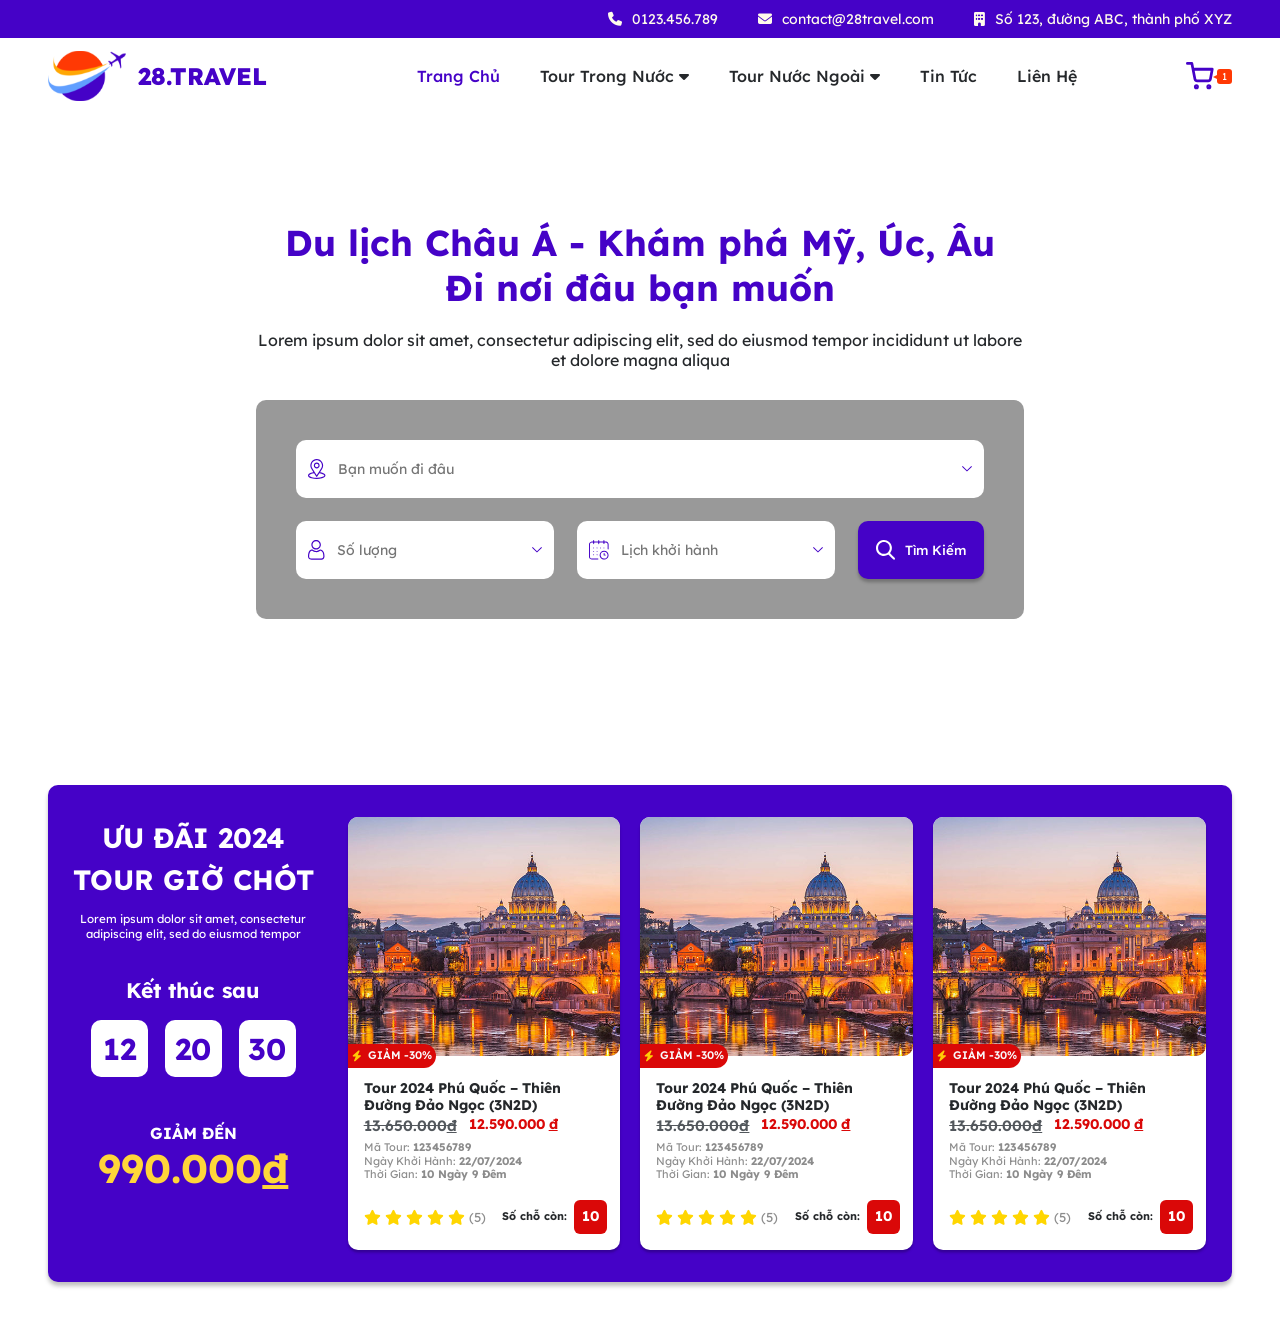
==== index.html @ f0ceccaa "Khởi tạo dự án" ====
<!DOCTYPE html>
<html lang="en">

<head>
  <meta charset="UTF-8">
  <meta name="viewport" content="width=device-width, initial-scale=1.0">
  <link rel="stylesheet" href="https://cdnjs.cloudflare.com/ajax/libs/font-awesome/6.7.2/css/all.min.css"
    integrity="sha512-Evv84Mr4kqVGRNSgIGL/F/aIDqQb7xQ2vcrdIwxfjThSH8CSR7PBEakCr51Ck+w+/U6swU2Im1vVX0SVk9ABhg=="
    crossorigin="anonymous" referrerpolicy="no-referrer" />
  <link rel="stylesheet" href="assets/css/style.css">
  <title>Trang chủ</title>
</head>

<body>

  <!-- top header -->
  <div class="top-head">
    <div class="container">
      <div class="inner-wrap">
        <div class="inner-num">
          <i class="fa-solid fa-phone"></i>
          0123.456.789
        </div>
        <div class="inner-mail">
          <i class="fa-solid fa-envelope"></i>
          contact@28travel.com
        </div>
        <div class="inner-location">
          <i class="fa-solid fa-building"></i>
          Số 123, đường ABC, thành phố XYZ
        </div>
      </div>
    </div>
  </div>
  <!-- end top header -->

  <!-- header -->
  <header class="header">
    <div class="container">
      <div class="inner-wrap">
        <div class="inner-logo">
          <img src="assets/images/Logo Icon.svg" alt="" class="inner-image">
          <div class="inner-name">
            28.TRAVEL
          </div>
        </div>

        <ul class="inner-menu">
          <li>
            <a href="" class="active">Trang Chủ</a>
          </li>
          <li>
            <a href="">
              Tour Trong Nước
              <i class="fa-solid fa-caret-down"></i>
            </a>
          </li>
          <li>
            <a href="">
              Tour Nước Ngoài
              <i class="fa-solid fa-caret-down"></i>
            </a>
          </li>
          <li>
            <a href="">
              Tin Tức
            </a>
          </li>
          <li>
            <a href="">
              Liên Hệ
            </a>
          </li>
        </ul>

        <div class="inner-cart">
          <img src="assets/images/Icon.svg" alt="">
          <div class="inner-num">
            1
          </div>
        </div>
      </div>
    </div>
  </header>
  <!-- end header -->

  <!-- section-1 -->
  <div class="section-1">
    <div class="container">
      <div class="inner-wrap">
        <h1 class="inner-title">
          Du lịch Châu Á - Khám phá Mỹ, Úc, Âu<br>Đi nơi đâu bạn muốn
        </h1>
        <div class="inner-desc">
          Lorem ipsum dolor sit amet, consectetur adipiscing elit, sed do eiusmod tempor incididunt ut labore et dolore
          magna aliqua
        </div>
        <form action="" class="inner-form">
          <div class="inner-box">
            <div class="inner-input">
              <img src="assets/images/icon-location.svg" alt="" class="inner-icon">
              <input type="text" placeholder="Bạn muốn đi đâu" class="inner-input">
              <img src="assets/images/icon-down.svg" alt="" class="inner-icon-down">
            </div>
          </div>
          <div class="inner-box">
            <div class="inner-input">
              <img src="assets/images/icon-user.svg" alt="" class="inner-icon">
              <input type="text" placeholder="Số lượng" class="inner-input">
              <img src="assets/images/icon-down.svg" alt="" class="inner-icon-down">
            </div>
          </div>
          <div class="inner-box">
            <div class="inner-input">
              <img src="assets/images/icon-calendar.svg" alt="" class="inner-icon">
              <input type="text" placeholder="Lịch khởi hành" class="inner-input">
              <img src="assets/images/icon-down.svg" alt="" class="inner-icon-down">
            </div>
          </div>
          <button class="inner-button">
            <img src="assets/images/icon-search.svg" alt="">
            Tìm Kiếm
          </button>
        </form>
      </div>
    </div>
  </div>
  <!-- end section-1 -->

  <!-- section-2 -->
  <div class="section-2">
    <div class="container">
      <div class="inner-wrap">
        <div class="inner-left">
          <h2 class="inner-title">
            ƯU ĐÃI 2024<br>TOUR GIỜ CHÓT
          </h2>
          <div class="inner-desc">
            Lorem ipsum dolor sit amet, consectetur adipiscing elit, sed do eiusmod tempor
          </div>
          <div class="inner-end">
            Kết thúc sau
          </div>
          <div class="inner-clock">
            <div class="inner-item">12</div>
            <div class="inner-item">20</div>
            <div class="inner-item">30</div>
          </div>
          <div class="inner-discount">
            GIẢM ĐẾN
          </div>
          <div class="inner-price">
            990.000<span>đ</span>
          </div>
        </div>
        <div class="inner-right">
          <div class="box-product">
            <div class="inner-image">
              <img src="assets/images/section-2-product.jpg" alt="">
            </div>
            <div class="inner-discount">
              <i class="fa-solid fa-bolt"></i>
              Giảm -30%
            </div>
            <div class="inner-info">
              <div class="inner-title">
                Tour 2024 Phú Quốc – Thiên Đường Đảo Ngọc (3N2D)
              </div>
              <div class="inner-price">
                <div class="inner-price-old">
                  13.650.000<span>đ</span>
                </div>
                <div class="inner-price-new">
                  12.590.000 <span>đ</span>
                </div>
              </div>
              <div class="inner-desc">
                <div class="inner-id">Mã Tour: <b>123456789</b></div>
                <div class="inner-day-start">Ngày Khởi Hành: <b>22/07/2024</b></div>
                <div class="inner-time">Thời Gian: <b>10 Ngày 9 Đêm</b></div>
              </div>
              <div class="inner-meta">
                <div class="inner-rating">
                  <div class="inner-star">
                    <i class="fa-solid fa-star"></i>
                    <i class="fa-solid fa-star"></i>
                    <i class="fa-solid fa-star"></i>
                    <i class="fa-solid fa-star"></i>
                    <i class="fa-solid fa-star"></i>
                  </div>
                  <div class="inner-num">(5)</div>
                </div>
                <div class="inner-stock">
                  <div class="inner-label">Số chỗ còn:</div>
                  <div class="inner-num">10</div>
                </div>
              </div>
            </div>
          </div>
          <div class="box-product">
            <div class="inner-image">
              <img src="assets/images/section-2-product.jpg" alt="">
            </div>
            <div class="inner-discount">
              <i class="fa-solid fa-bolt"></i>
              Giảm -30%
            </div>
            <div class="inner-info">
              <div class="inner-title">
                Tour 2024 Phú Quốc – Thiên Đường Đảo Ngọc (3N2D)
              </div>
              <div class="inner-price">
                <div class="inner-price-old">
                  13.650.000<span>đ</span>
                </div>
                <div class="inner-price-new">
                  12.590.000 <span>đ</span>
                </div>
              </div>
              <div class="inner-desc">
                <div class="inner-id">Mã Tour: <b>123456789</b></div>
                <div class="inner-day-start">Ngày Khởi Hành: <b>22/07/2024</b></div>
                <div class="inner-time">Thời Gian: <b>10 Ngày 9 Đêm</b></div>
              </div>
              <div class="inner-meta">
                <div class="inner-rating">
                  <div class="inner-star">
                    <i class="fa-solid fa-star"></i>
                    <i class="fa-solid fa-star"></i>
                    <i class="fa-solid fa-star"></i>
                    <i class="fa-solid fa-star"></i>
                    <i class="fa-solid fa-star"></i>
                  </div>
                  <div class="inner-num">(5)</div>
                </div>
                <div class="inner-stock">
                  <div class="inner-label">Số chỗ còn:</div>
                  <div class="inner-num">10</div>
                </div>
              </div>
            </div>
          </div>
          <div class="box-product">
            <div class="inner-image">
              <img src="assets/images/section-2-product.jpg" alt="">
            </div>
            <div class="inner-discount">
              <i class="fa-solid fa-bolt"></i>
              Giảm -30%
            </div>
            <div class="inner-info">
              <div class="inner-title">
                Tour 2024 Phú Quốc – Thiên Đường Đảo Ngọc (3N2D)
              </div>
              <div class="inner-price">
                <div class="inner-price-old">
                  13.650.000<span>đ</span>
                </div>
                <div class="inner-price-new">
                  12.590.000 <span>đ</span>
                </div>
              </div>
              <div class="inner-desc">
                <div class="inner-id">Mã Tour: <b>123456789</b></div>
                <div class="inner-day-start">Ngày Khởi Hành: <b>22/07/2024</b></div>
                <div class="inner-time">Thời Gian: <b>10 Ngày 9 Đêm</b></div>
              </div>
              <div class="inner-meta">
                <div class="inner-rating">
                  <div class="inner-star">
                    <i class="fa-solid fa-star"></i>
                    <i class="fa-solid fa-star"></i>
                    <i class="fa-solid fa-star"></i>
                    <i class="fa-solid fa-star"></i>
                    <i class="fa-solid fa-star"></i>
                  </div>
                  <div class="inner-num">(5)</div>
                </div>
                <div class="inner-stock">
                  <div class="inner-label">Số chỗ còn:</div>
                  <div class="inner-num">10</div>
                </div>
              </div>
            </div>
          </div>
        </div>
      </div>
    </div>
  </div>
  <!-- end section-2 -->
</body>

</html>
---- assets/css/style.css ----
@import url('https://fonts.googleapis.com/css2?family=Lexend+Deca:wght@100..900&display=swap');

:root {
  --color-1: #4502C7;
  --color-2: #25282B;

  --font-1: "Lexend Deca", sans-serif;
}

* {
  box-sizing: border-box;
  font-family: var(--font-1);
}

body {
  margin: 0;
}

/* container */
.container {
  width: 1184px;
  margin-left: auto;
  margin-right: auto;
}

@media (max-width: 1199.98px) {
  .container {
    width: 960px;
  }
}
@media (max-width: 991.98px) {
  .container {
    width: 740px;
  }
}
@media (max-width: 767.98px) {
  .container {
    width: 540px;
  }
}
@media (max-width: 575.98px) {
  .container {
    width: 100%;
    padding-left: 16px;
    padding-right: 16px;
  }
}
/* end container */

/* title */
.title {
  color: var(--color-1);
  font-weight: 700;
  font-size: 36px;
  text-align: center;
  margin-bottom: 30px;
}
/* end title */

/* box product */
.box-product {
  box-shadow: 0px 2.38px 2.38px 0px #00000040;
  background-color: #fff;
  border-radius: 10px;
}

.box-product .inner-image {
  aspect-ratio: 271/237;
  border-radius: 10px;
  overflow: hidden;
}

.box-product img {
  width: 100%;
  height: 100%;
  object-fit: cover;
}

.box-product .inner-discount {
  font-weight: 600;
  font-size: 11px;
  line-height: 15.45px;
  text-transform: uppercase;
  color: #F9F9FA;
  background-color: #DA0808;
  display: inline-flex;
  border-radius: 0 32px 32px 0;
  padding: 4px;
  align-items: center;
  gap: 6px;
  position: relative;
  top: -12px;
}

.box-product .inner-discount i {
  color: #FFCB06;
}

.box-product .inner-info {
  padding: 0 13px 16px 16px;
}

.box-product .inner-title {
  font-weight: 700;
  font-size: 14px;
  line-height: 125%;
  color: var(--color-2);
}

.box-product .inner-price {
  display: inline-flex;
  gap: 12px;
  margin-bottom: 6px;
}

.box-product .inner-price-old {
  font-weight: 600;
  font-size: 15px;
  color: #52575C;
  text-decoration: line-through;
}

.box-product .inner-price-old span {
  text-decoration: underline;
}

.box-product .inner-price-new {
  font-weight: 700;
  font-size: 14px;
  color: #DA0808;
  line-height: 125%;
}

.box-product .inner-price-new span {
  text-decoration: underline;
}

.box-product .inner-desc {
  color: #8C8C8C;
  font-weight: 400;
  font-size: 11px;
  line-height: 125%;
  margin-bottom: 18px;
}

.box-product .inner-meta {
  display: flex;
  justify-content: space-between;
}

.box-product .inner-rating {
  display: flex;
  gap: 4px;
  align-items: center;
}

.box-product .inner-rating .inner-num {
  color: #8C8C8C;
  font-weight: 400;
  font-size: 13px;
  line-height: 125%;
}

.box-product .inner-star i {
  font-size: 15px;
  color: #FFD600;
}

.box-product .inner-stock {
  display: flex;
  align-items: center;
  gap: 7px;
}

.box-product .inner-label {
  font-weight: 700;
  font-size: 11px;
  line-height: 125%;
  color: var(--color-2);
}

.box-product .inner-stock .inner-num {
  background-color: #DA0808;
  width: 33px;
  height: 34px;
  border-radius: 6px;
  font-weight: 700;
  font-size: 14px;
  line-height: 125%;
  color: #fff;
  display: flex;
  align-items: center;
  justify-content: center;
}
/* end box product */

/* top head */
.top-head {
  background-color: var(--color-1);
  padding: 10px 0;
}

.top-head .inner-wrap {
  display: flex;
  justify-content: flex-end;
  align-items: center;
  gap: 40px;
}

.top-head .inner-num, .top-head .inner-mail, .top-head .inner-location {
  font-weight: 400;
  font-size: 14px;
  color: #FFFBEB;
  display: flex;
  align-items: center;
  gap: 10px;
}
/* end top head */

/* header */
.header {
  padding: 12px 0;
}

.header .inner-wrap {
  display: flex;
  justify-content: space-between;
  align-items: center;
}

.header .inner-logo {
  display: flex;
  align-items: center;
  gap: 12px;
}

.header .inner-logo .inner-image {
  width: 78px;
  height: auto;
  object-fit: cover;
}

.header .inner-logo .inner-name {
  font-weight: 800;
  font-size: 24px;
  color: var(--color-1);
}

.header .inner-menu {
  list-style: none;
  display: flex;
  gap: 40px;
  align-items: center;
}

.header .inner-menu li {
  display: flex;
  align-items: center;
  gap: 6px;
}

.header .inner-menu a {
  text-decoration: none;
  color: var(--color-2);
  font-weight: 500;
  font-size: 16px;
}

.header .inner-menu a.active{
  color: var(--color-1);
}

.header .inner-cart {
  display: flex;
  align-items: center;
  justify-content: center;
  gap: 3px;
}

.header .inner-cart img {
  width: 28px;
  height: auto;
  object-fit: cover;
}

.header .inner-cart .inner-num {
  font-weight: 400;
  font-size: 10px;
  color: white;
  background-color: #FF3904;
  padding: 1px 5px;
  border-radius: 3px;
  position: relative;
}

.header .inner-cart .inner-num::before {
  content: "";
  width: 0; 
  height: 0; 
  border-top: 2px solid transparent;
  border-bottom: 2px solid transparent; 
  
  border-right:4px solid #FF3904; 
  position: absolute;
  top: 6px;
  left: -4px;
}
/* end header */

/* section-1 */
.section-1 {
  background-image: url("../images/back-ground-section-1.svg");
  padding: 106px 0;
  background-position: center;
}

.section-1 .inner-wrap {
  width: 768px;
  margin: 0 auto;
}

.section-1 .inner-title {
  font-weight: 700;
  font-size: 36px;
  color: var(--color-1);
  text-align: center;
  margin-top: 0;
  margin-bottom: 20px;
}

.section-1 .inner-desc {
  font-weight: 400;
  font-size: 16px;
  text-align: center;
  color: #25282B;
  margin-bottom: 30px;
}

.section-1 .inner-form {
  background-color: #00000066;
  padding: 40px;
  border-radius: 10px;
  display: grid;
  grid-template-columns: 258fr 258fr 126fr;
  gap: 23px;
}

.section-1 .inner-input {
  height: 58px;
  background-color: #fff;
  display: flex;
  align-items: center;
  padding: 0 12px;
  border-radius: 10px;
}

.section-1 .inner-box:first-child {
  grid-column: span 3;
}

.section-1 .inner-icon {
  height: 20px;
  width: auto;
}

.section-1 .inner-input {
  border: 0;
  outline: none;
  flex: 1;
  font-weight: 400;
  font-size: 14px;
  color: #A6A6A6;
}

.section-1 .inner-icon-down {
  width: 10px;
  height: auto;
}

.section-1 .inner-button {
  border: 0;
  background-color: var(--color-1);
  font-weight: 500;
  font-size: 13.32px;
  color: #fff;
  display: flex;
  align-items: center;
  justify-content: center;
  border-radius: 10px;
  box-shadow: 0px 3.3px 3.3px 0px #00000040;
  gap: 10px;
}

.section-1 .inner-button img {
  height: 20px;
  width: auto;
}
/* end section-1 */

/* section-2 */
.section-2 {
  padding: 60px 0;
}

.section-2 .inner-wrap {
  padding: 32px 26px 32px 23px;
  background-color: var(--color-1);
  border-radius: 10px;
  box-shadow: 0px 4px 4px 0px #00000040;
  display: grid;
  grid-template-columns: 244fr 856fr;
  gap: 32px;
}

.section-2 .inner-left {
  text-align: center;
  color: #fff;
}

.section-2 .inner-left .inner-title {
  font-weight: 700;
  font-size: 28px;
  line-height: 150%;
  margin-top: 0;
  margin-bottom: 10px;
}

.section-2 .inner-left .inner-desc {
  font-weight: 400;
  font-size: 11.61px;
  margin-bottom: 36px;
}

.section-2 .inner-left .inner-end {
  font-weight: 700;
  font-size: 21.11px;
  margin-bottom: 17px;
}

.section-2 .inner-left .inner-clock {
  display: flex;
  align-items: center;
  gap: 17px;
  justify-content: center;
  margin-bottom: 47px;
}

.section-2 .inner-left .inner-clock .inner-item {
  width: 57px;
  height: 57px;
  border-radius: 10px;
  color: var(--color-1);
  background-color: #fff;
  font-weight: 700;
  font-size: 30px;
  display: flex;
  align-items: center;
  justify-content: center;
}

.section-2 .inner-left .inner-discount {
  font-weight: 700;
  font-size: 16px;
  line-height: 121%;
}

.section-2 .inner-left .inner-price {
  color: #FFD63A;
  font-weight: 700;
  font-size: 40px;
  line-height: 126%;
}

.section-2 .inner-left .inner-price span {
  text-decoration: underline;
}

.section-2 .inner-right {
  display: grid;
  grid-template-columns: repeat(3, 1fr);
  gap: 20px;
}
/* end section-2 */
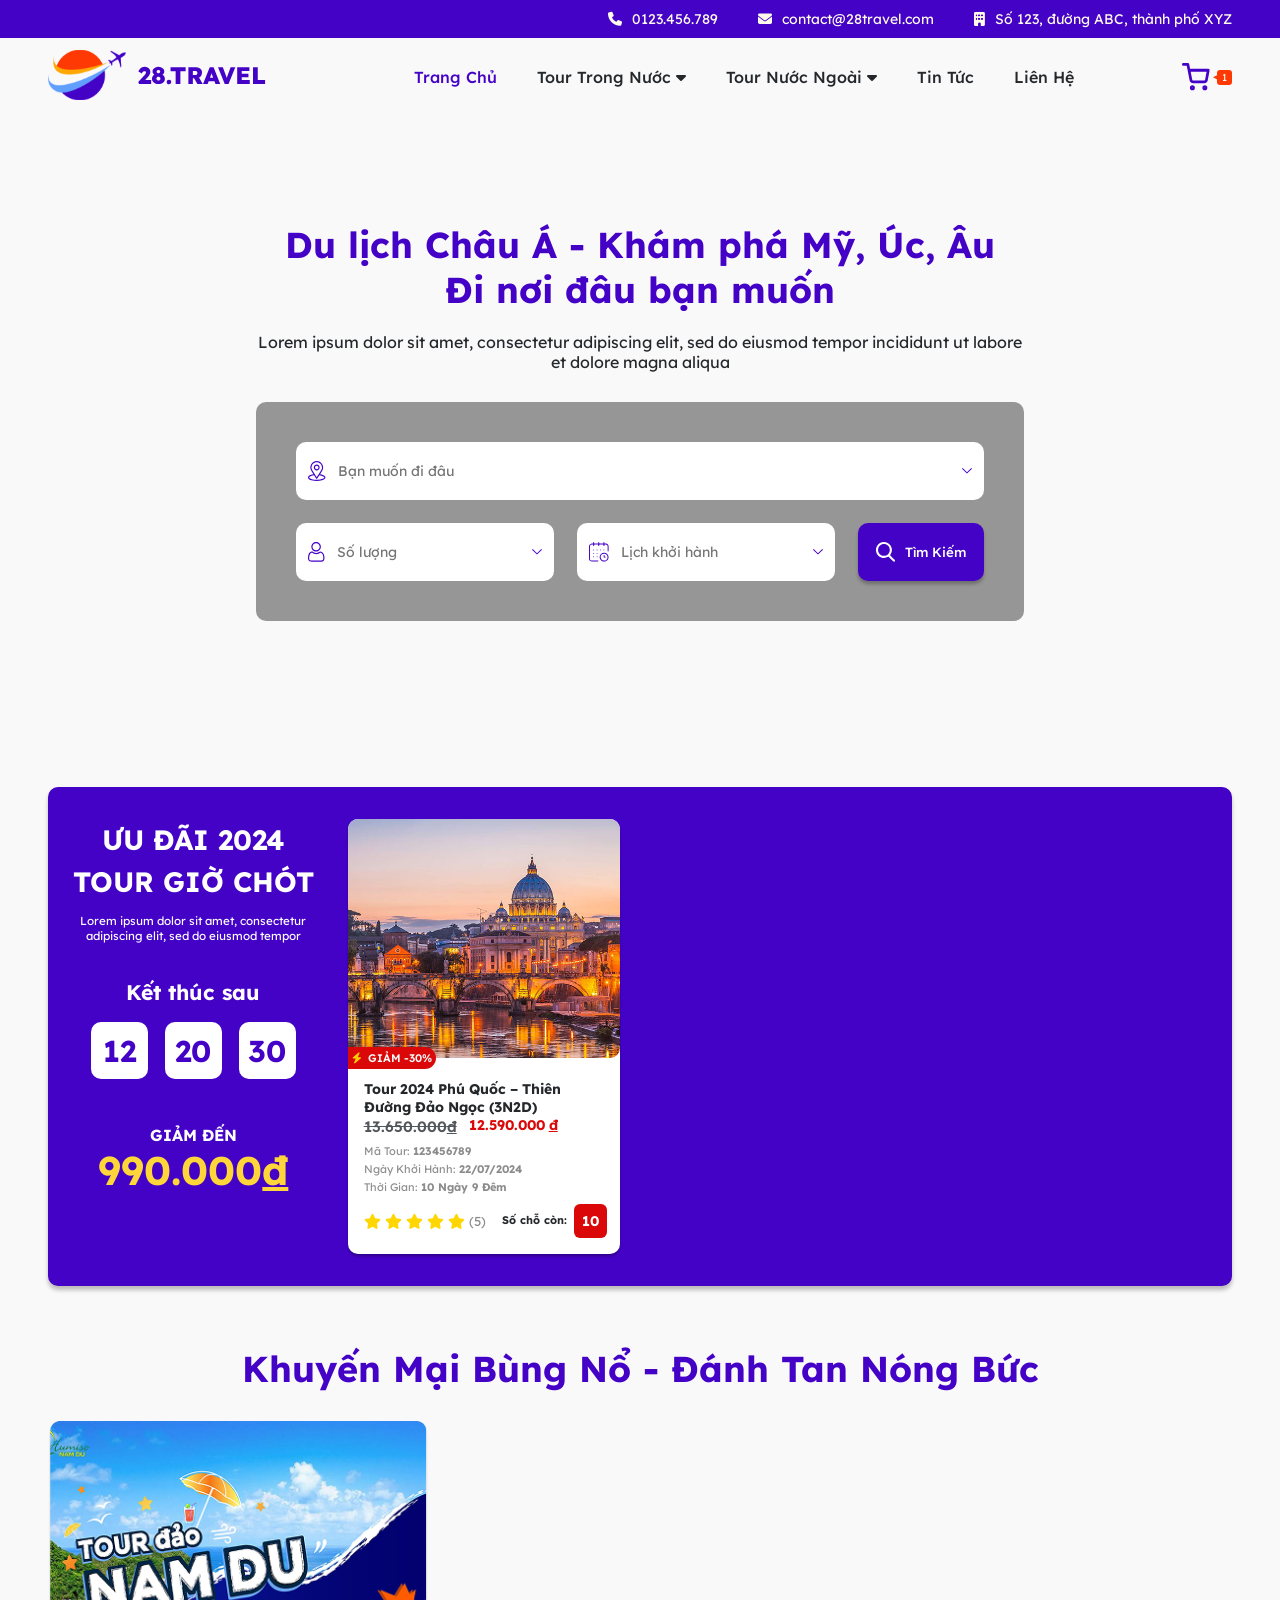
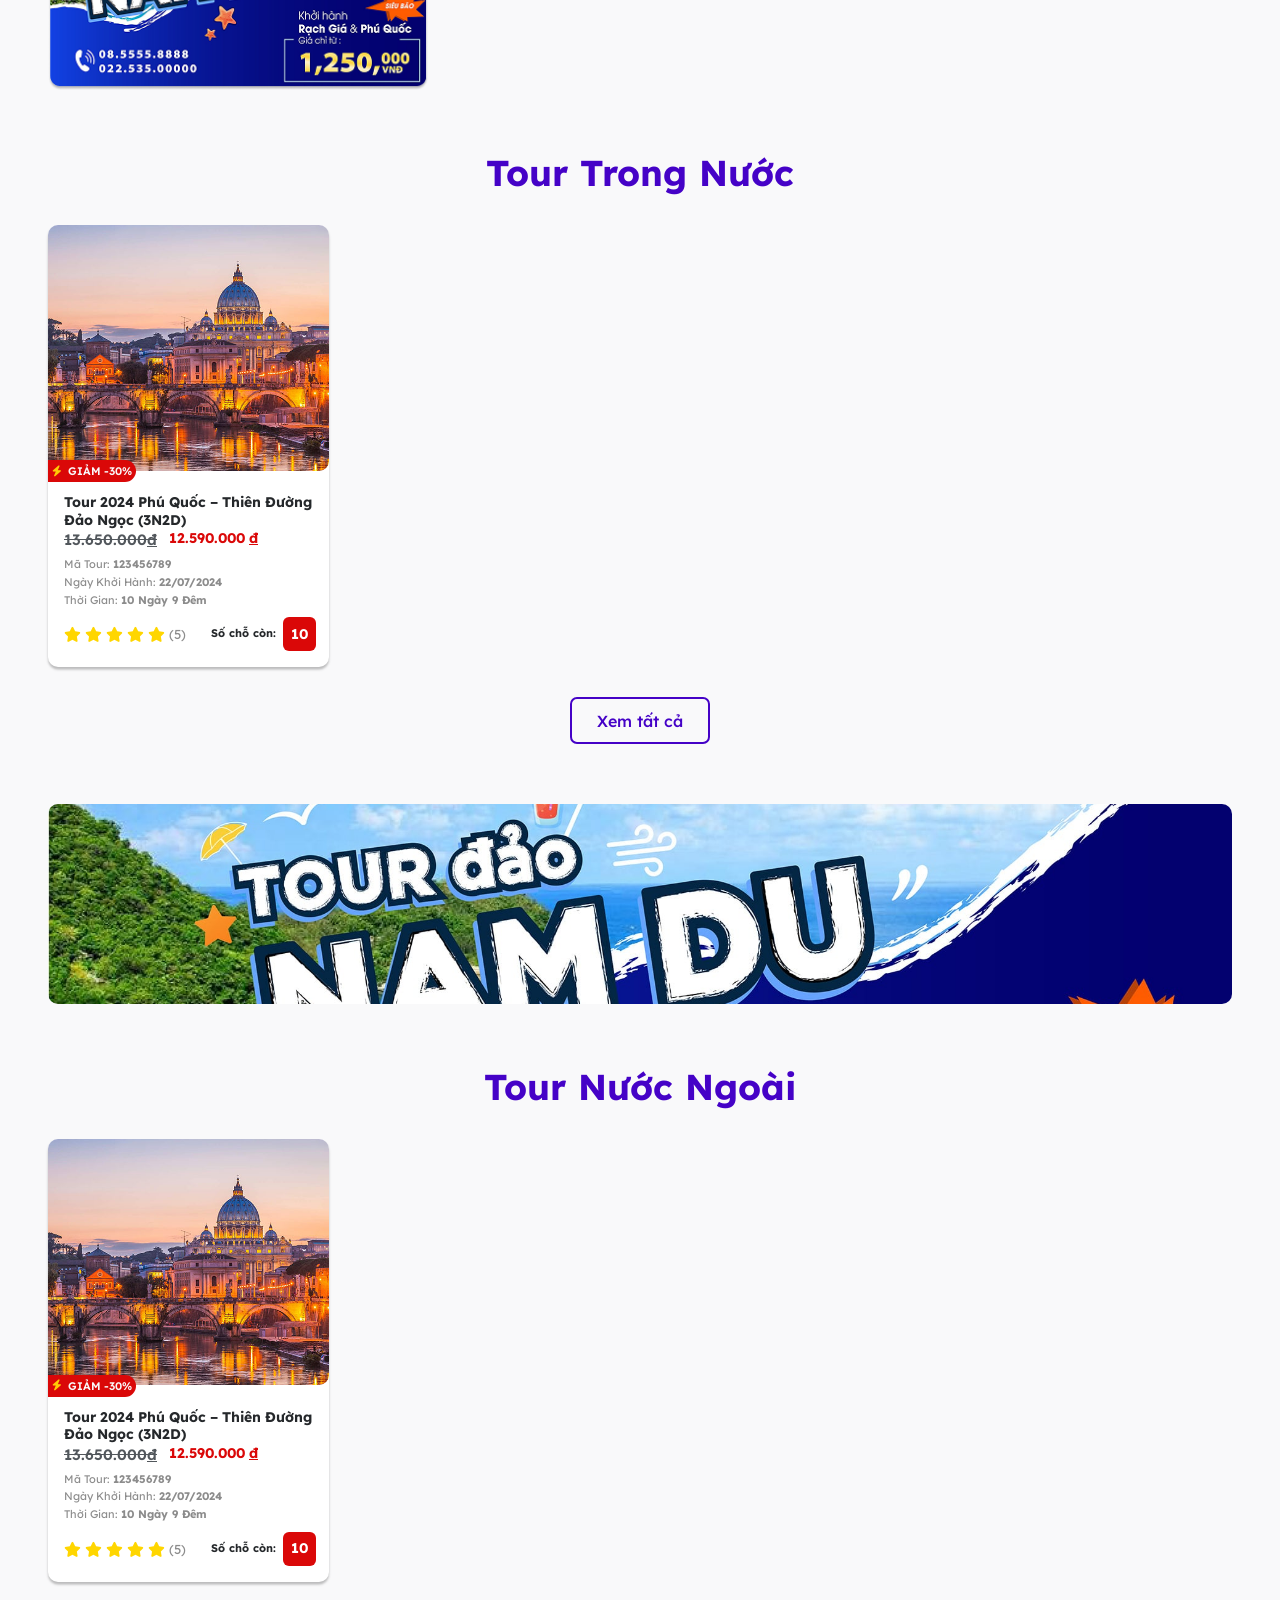
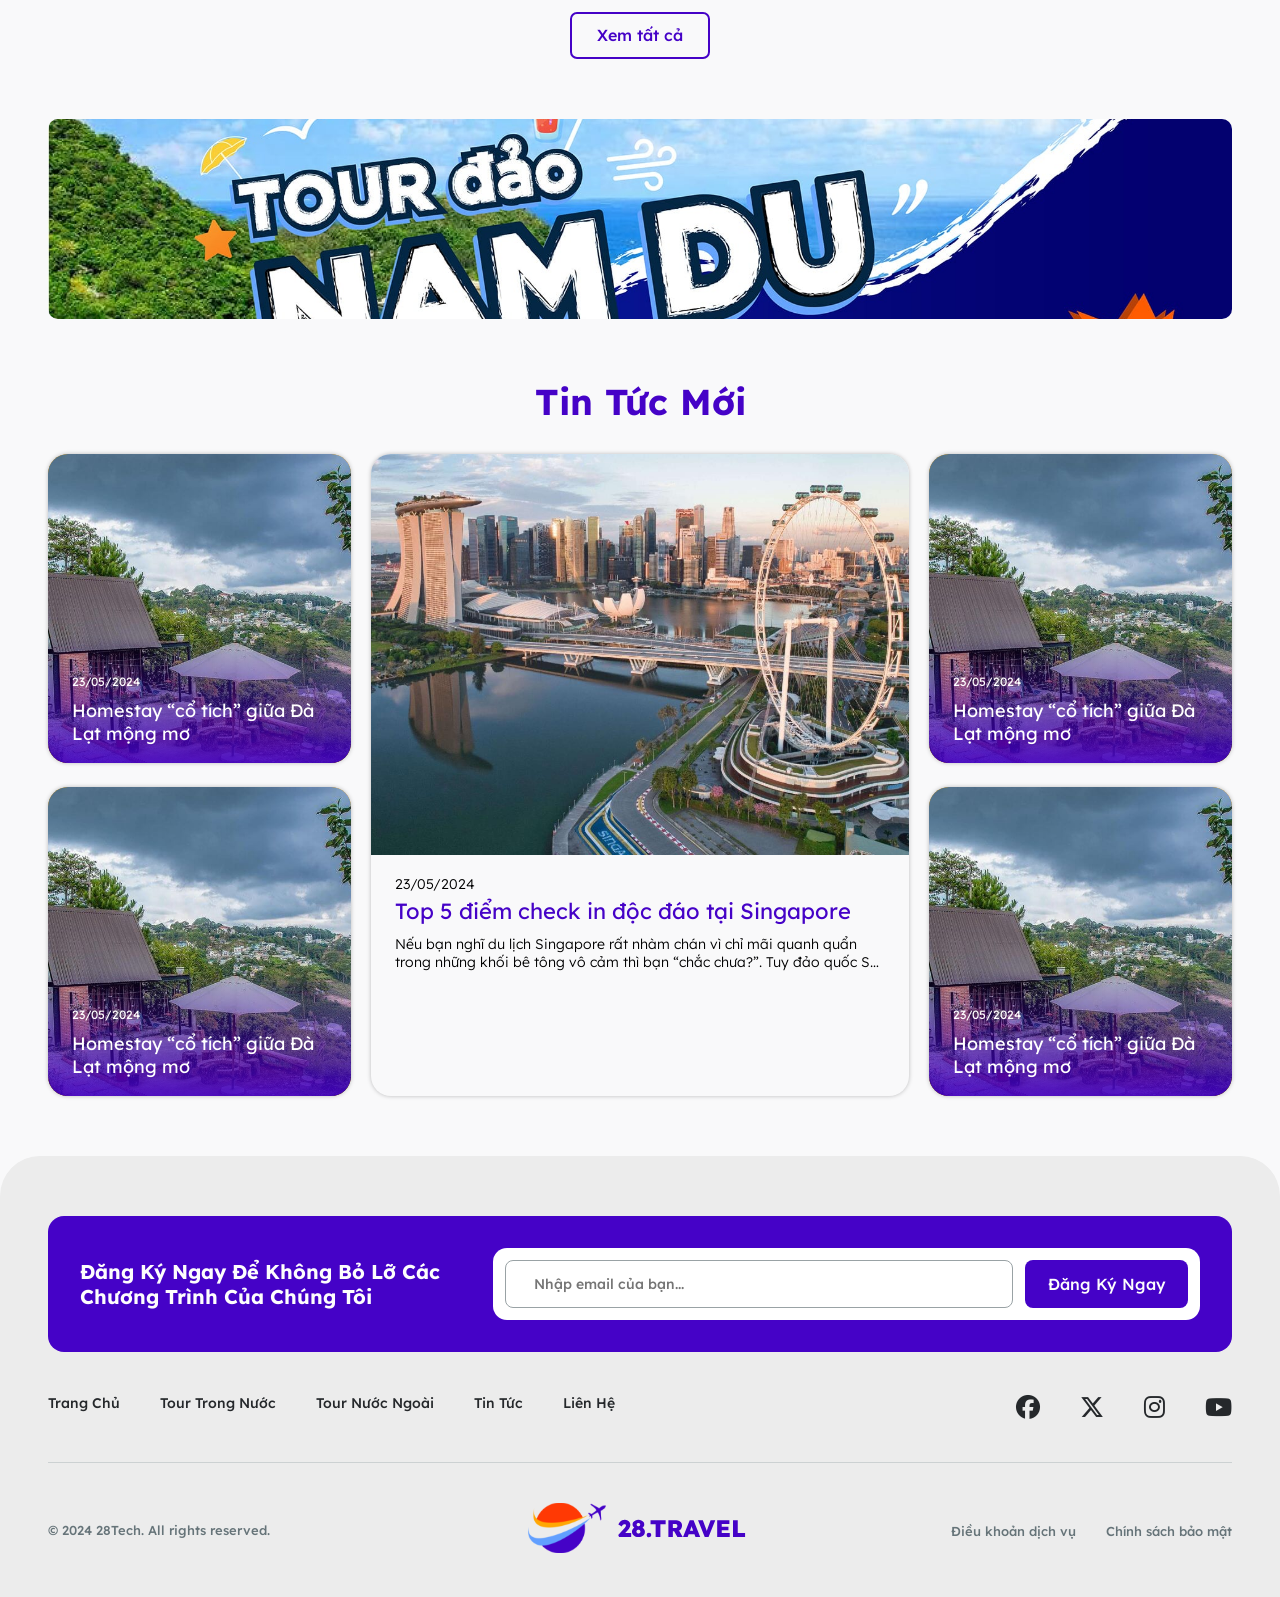
==== commit b2fecf3d: "Hoàn thành trang chủ" ====
--- a/index.html
+++ b/index.html
@@ -38,47 +38,95 @@
   <header class="header">
     <div class="container">
       <div class="inner-wrap">
+        <div class="inner-bar">
+          <img src="assets/images/bar.svg" alt="">
+        </div>
         <div class="inner-logo">
-          <img src="assets/images/Logo Icon.svg" alt="" class="inner-image">
-          <div class="inner-name">
-            28.TRAVEL
-          </div>
-        </div>
-
-        <ul class="inner-menu">
-          <li>
-            <a href="" class="active">Trang Chủ</a>
-          </li>
-          <li>
-            <a href="">
-              Tour Trong Nước
-              <i class="fa-solid fa-caret-down"></i>
-            </a>
-          </li>
-          <li>
-            <a href="">
-              Tour Nước Ngoài
-              <i class="fa-solid fa-caret-down"></i>
-            </a>
-          </li>
-          <li>
-            <a href="">
-              Tin Tức
-            </a>
-          </li>
-          <li>
-            <a href="">
-              Liên Hệ
-            </a>
-          </li>
-        </ul>
-
-        <div class="inner-cart">
-          <img src="assets/images/Icon.svg" alt="">
+          <a href="">
+            <img src="assets/images/Logo.svg" alt="" class="inner-image">
+          </a>
+        </div>
+        <nav class="inner-menu">
+          <ul>
+            <li>
+              <a href="" class="active">Trang Chủ</a>
+            </li>
+            <li>
+              <a href="">
+                Tour Trong Nước
+                <i class="fa-solid fa-caret-down"></i>
+              </a>
+              <ul>
+                <li>
+                  <a href="" class="inner-active">
+                    Tour Miền Bắc
+                  </a>
+                </li>
+                <li>
+                  <a href="">
+                    Tour Miền Trung
+                  </a>
+                </li>
+                <li>
+                  <a href="">
+                    Tour Miền Nam
+                  </a>
+                </li>
+                <li>
+                  <a href="">
+                    Tour Xuyên Việt
+                  </a>
+                </li>
+              </ul>
+            </li>
+            <li>
+              <a href="">
+                Tour Nước Ngoài
+                <i class="fa-solid fa-caret-down"></i>
+                <ul>
+                  <li>
+                    <a href="">
+                      Tour Châu Á
+                    </a>
+                  </li>
+                  <li>
+                    <a href="">
+                      Tour Châu Âu
+                    </a>
+                  </li>
+                  <li>
+                    <a href="">
+                      Tour Châu Mỹ
+                    </a>
+                  </li>
+                  <li>
+                    <a href="">
+                      Tour Châu Úc
+                    </a>
+                  </li>
+                </ul>
+              </a>
+            </li>
+            <li>
+              <a href="">
+                Tin Tức
+              </a>
+            </li>
+            <li>
+              <a href="">
+                Liên Hệ
+              </a>
+            </li>
+          </ul>
+        </nav>
+
+        <a href="" class="inner-cart">
+          <img src="assets/images/Icon.svg" alt="" class="inner-cart-icon">
+          <img src="assets/images/triangle.svg" alt="" class="inner-triangle-icon">
           <div class="inner-num">
             1
           </div>
-        </div>
+        </a>
       </div>
     </div>
   </header>
@@ -155,139 +203,395 @@
         </div>
         <div class="inner-right">
           <div class="box-product">
-            <div class="inner-image">
-              <img src="assets/images/section-2-product.jpg" alt="">
-            </div>
-            <div class="inner-discount">
-              <i class="fa-solid fa-bolt"></i>
-              Giảm -30%
-            </div>
-            <div class="inner-info">
+            <a href="">
+              <div class="inner-image">
+                <img src="assets/images/section-2-product.jpg" alt="">
+              </div>
+              <div class="inner-discount">
+                <i class="fa-solid fa-bolt"></i>
+                Giảm -30%
+              </div>
+              <div class="inner-info">
+                <div class="inner-title">
+                  Tour 2024 Phú Quốc – Thiên Đường Đảo Ngọc (3N2D)
+                </div>
+                <div class="inner-price">
+                  <div class="inner-price-old">
+                    13.650.000<span>đ</span>
+                  </div>
+                  <div class="inner-price-new">
+                    12.590.000 <span>đ</span>
+                  </div>
+                </div>
+                <div class="inner-desc">
+                  <div class="inner-id">Mã Tour: <b>123456789</b></div>
+                  <div class="inner-day-start">Ngày Khởi Hành: <b>22/07/2024</b></div>
+                  <div class="inner-time">Thời Gian: <b>10 Ngày 9 Đêm</b></div>
+                </div>
+                <div class="inner-meta">
+                  <div class="inner-rating">
+                    <div class="inner-star">
+                      <i class="fa-solid fa-star"></i>
+                      <i class="fa-solid fa-star"></i>
+                      <i class="fa-solid fa-star"></i>
+                      <i class="fa-solid fa-star"></i>
+                      <i class="fa-solid fa-star"></i>
+                    </div>
+                    <div class="inner-num">(5)</div>
+                  </div>
+                  <div class="inner-stock">
+                    <div class="inner-label">Số chỗ còn:</div>
+                    <div class="inner-num">10</div>
+                  </div>
+                </div>
+              </div>
+            </a>
+          </div>
+        </div>
+      </div>
+    </div>
+  </div>
+  <!-- end section-2 -->
+
+  <!-- section-3 -->
+  <div class="section-3">
+    <div class="container">
+      <h2 class="title">
+        Khuyến Mại Bùng Nổ - Đánh Tan Nóng Bức
+      </h2>
+      <div class="inner-wrap">
+        <div class="inner-item">
+          <a href="">
+            <img src="assets/images/Group 1610.png" alt="">
+          </a>
+        </div>
+      </div>
+    </div>
+  </div>
+  <!-- end section 3 -->
+
+  <!-- section 4 -->
+  <div class="section-4">
+    <div class="container">
+      <h2 class="title">
+        Tour Trong Nước
+      </h2>
+      <div class="inner-wrap">
+        <div class="box-product">
+            <a href="">
+              <div class="inner-image">
+                <img src="assets/images/section-2-product.jpg" alt="">
+              </div>
+              <div class="inner-discount">
+                <i class="fa-solid fa-bolt"></i>
+                Giảm -30%
+              </div>
+              <div class="inner-info">
+                <div class="inner-title">
+                  Tour 2024 Phú Quốc – Thiên Đường Đảo Ngọc (3N2D)
+                </div>
+                <div class="inner-price">
+                  <div class="inner-price-old">
+                    13.650.000<span>đ</span>
+                  </div>
+                  <div class="inner-price-new">
+                    12.590.000 <span>đ</span>
+                  </div>
+                </div>
+                <div class="inner-desc">
+                  <div class="inner-id">Mã Tour: <b>123456789</b></div>
+                  <div class="inner-day-start">Ngày Khởi Hành: <b>22/07/2024</b></div>
+                  <div class="inner-time">Thời Gian: <b>10 Ngày 9 Đêm</b></div>
+                </div>
+                <div class="inner-meta">
+                  <div class="inner-rating">
+                    <div class="inner-star">
+                      <i class="fa-solid fa-star"></i>
+                      <i class="fa-solid fa-star"></i>
+                      <i class="fa-solid fa-star"></i>
+                      <i class="fa-solid fa-star"></i>
+                      <i class="fa-solid fa-star"></i>
+                    </div>
+                    <div class="inner-num">(5)</div>
+                  </div>
+                  <div class="inner-stock">
+                    <div class="inner-label">Số chỗ còn:</div>
+                    <div class="inner-num">10</div>
+                  </div>
+                </div>
+              </div>
+            </a>
+          </div>
+      </div>
+      <div class="box-button">
+        <button>
+          Xem tất cả
+        </button>
+      </div>
+
+    </div>
+  </div>
+  <!-- end section 4 -->
+
+  <!-- section 5 -->
+  <div class="section-5">
+    <div class="container">
+      <div class="inner-image">
+        <a href="">
+          <img src="assets/images/section-5-tour.jpg" alt="">
+        </a>
+      </div>
+    </div>
+  </div>
+  <!-- end section 5 -->
+
+  <!-- section 6 -->
+  <div class="section-6">
+    <div class="container">
+      <h2 class="title">
+        Tour Nước Ngoài
+      </h2>
+      <div class="inner-wrap">
+        <div class="box-product">
+            <a href="">
+              <div class="inner-image">
+                <img src="assets/images/section-2-product.jpg" alt="">
+              </div>
+              <div class="inner-discount">
+                <i class="fa-solid fa-bolt"></i>
+                Giảm -30%
+              </div>
+              <div class="inner-info">
+                <div class="inner-title">
+                  Tour 2024 Phú Quốc – Thiên Đường Đảo Ngọc (3N2D)
+                </div>
+                <div class="inner-price">
+                  <div class="inner-price-old">
+                    13.650.000<span>đ</span>
+                  </div>
+                  <div class="inner-price-new">
+                    12.590.000 <span>đ</span>
+                  </div>
+                </div>
+                <div class="inner-desc">
+                  <div class="inner-id">Mã Tour: <b>123456789</b></div>
+                  <div class="inner-day-start">Ngày Khởi Hành: <b>22/07/2024</b></div>
+                  <div class="inner-time">Thời Gian: <b>10 Ngày 9 Đêm</b></div>
+                </div>
+                <div class="inner-meta">
+                  <div class="inner-rating">
+                    <div class="inner-star">
+                      <i class="fa-solid fa-star"></i>
+                      <i class="fa-solid fa-star"></i>
+                      <i class="fa-solid fa-star"></i>
+                      <i class="fa-solid fa-star"></i>
+                      <i class="fa-solid fa-star"></i>
+                    </div>
+                    <div class="inner-num">(5)</div>
+                  </div>
+                  <div class="inner-stock">
+                    <div class="inner-label">Số chỗ còn:</div>
+                    <div class="inner-num">10</div>
+                  </div>
+                </div>
+              </div>
+            </a>
+          </div>
+      </div>
+      <div class="box-button">
+        <button>
+          Xem tất cả
+        </button>
+      </div>
+
+    </div>
+  </div>
+  <!-- end section 4 -->
+
+  <!-- section 7 -->
+  <div class="section-7">
+    <div class="container">
+      <div class="inner-image">
+        <a href="">
+          <img src="assets/images/section-5-tour.jpg" alt="">
+        </a>
+      </div>
+    </div>
+  </div>
+  <!-- end section 7 -->
+
+  <!-- section-8 -->
+  <div class="section-8">
+    <div class="container">
+      <div class="title">
+        Tin Tức Mới
+      </div>
+      <div class="inner-wrap">
+        <div class="blog-item-1">
+          <a href="#">
+            <img src="assets/images/blog-item-1.jpg" alt="" class="inner-image">
+            <div class="inner-content">
+              <div class="inner-date">
+                23/05/2024
+              </div>
               <div class="inner-title">
-                Tour 2024 Phú Quốc – Thiên Đường Đảo Ngọc (3N2D)
-              </div>
-              <div class="inner-price">
-                <div class="inner-price-old">
-                  13.650.000<span>đ</span>
-                </div>
-                <div class="inner-price-new">
-                  12.590.000 <span>đ</span>
-                </div>
+                Homestay “cổ tích” giữa Đà Lạt mộng mơ
+              </div>
+            </div>
+          </a>
+        </div>
+        <div class="blog-item-2">
+          <a href="#">
+            <img src="assets/images/blog-item-2.jpg" alt="" class="inner-image">
+            <div class="inner-content">
+              <div class="inner-date">
+                23/05/2024
+              </div>
+              <div class="inner-title">
+                Top 5 điểm check in độc đáo tại Singapore
               </div>
               <div class="inner-desc">
-                <div class="inner-id">Mã Tour: <b>123456789</b></div>
-                <div class="inner-day-start">Ngày Khởi Hành: <b>22/07/2024</b></div>
-                <div class="inner-time">Thời Gian: <b>10 Ngày 9 Đêm</b></div>
-              </div>
-              <div class="inner-meta">
-                <div class="inner-rating">
-                  <div class="inner-star">
-                    <i class="fa-solid fa-star"></i>
-                    <i class="fa-solid fa-star"></i>
-                    <i class="fa-solid fa-star"></i>
-                    <i class="fa-solid fa-star"></i>
-                    <i class="fa-solid fa-star"></i>
-                  </div>
-                  <div class="inner-num">(5)</div>
-                </div>
-                <div class="inner-stock">
-                  <div class="inner-label">Số chỗ còn:</div>
-                  <div class="inner-num">10</div>
-                </div>
-              </div>
-            </div>
-          </div>
-          <div class="box-product">
-            <div class="inner-image">
-              <img src="assets/images/section-2-product.jpg" alt="">
-            </div>
-            <div class="inner-discount">
-              <i class="fa-solid fa-bolt"></i>
-              Giảm -30%
-            </div>
-            <div class="inner-info">
+                Nếu bạn nghĩ du lịch Singapore rất nhàm chán vì chỉ mãi quanh quẩn trong những khối bê tông vô cảm thì bạn “chắc chưa?”. Tuy đảo quốc Sư Tử không phải là một quốc gia rộng lớn nhưng các địa điểm du lịch tại Singapore chưa từng đánh mất sức hút đối với cộng đồng xê dịch quốc tế.
+              </div>
+            </div>
+          </a>
+        </div>
+        <div class="blog-item-1">
+          <a href="#">
+            <img src="assets/images/blog-item-1.jpg" alt="" class="inner-image">
+            <div class="inner-content">
+              <div class="inner-date">
+                23/05/2024
+              </div>
               <div class="inner-title">
-                Tour 2024 Phú Quốc – Thiên Đường Đảo Ngọc (3N2D)
-              </div>
-              <div class="inner-price">
-                <div class="inner-price-old">
-                  13.650.000<span>đ</span>
-                </div>
-                <div class="inner-price-new">
-                  12.590.000 <span>đ</span>
-                </div>
-              </div>
-              <div class="inner-desc">
-                <div class="inner-id">Mã Tour: <b>123456789</b></div>
-                <div class="inner-day-start">Ngày Khởi Hành: <b>22/07/2024</b></div>
-                <div class="inner-time">Thời Gian: <b>10 Ngày 9 Đêm</b></div>
-              </div>
-              <div class="inner-meta">
-                <div class="inner-rating">
-                  <div class="inner-star">
-                    <i class="fa-solid fa-star"></i>
-                    <i class="fa-solid fa-star"></i>
-                    <i class="fa-solid fa-star"></i>
-                    <i class="fa-solid fa-star"></i>
-                    <i class="fa-solid fa-star"></i>
-                  </div>
-                  <div class="inner-num">(5)</div>
-                </div>
-                <div class="inner-stock">
-                  <div class="inner-label">Số chỗ còn:</div>
-                  <div class="inner-num">10</div>
-                </div>
-              </div>
-            </div>
-          </div>
-          <div class="box-product">
-            <div class="inner-image">
-              <img src="assets/images/section-2-product.jpg" alt="">
-            </div>
-            <div class="inner-discount">
-              <i class="fa-solid fa-bolt"></i>
-              Giảm -30%
-            </div>
-            <div class="inner-info">
+                Homestay “cổ tích” giữa Đà Lạt mộng mơ
+              </div>
+            </div>
+          </a>
+        </div>
+        <div class="blog-item-1">
+          <a href="#">
+            <img src="assets/images/blog-item-1.jpg" alt="" class="inner-image">
+            <div class="inner-content">
+              <div class="inner-date">
+                23/05/2024
+              </div>
               <div class="inner-title">
-                Tour 2024 Phú Quốc – Thiên Đường Đảo Ngọc (3N2D)
-              </div>
-              <div class="inner-price">
-                <div class="inner-price-old">
-                  13.650.000<span>đ</span>
-                </div>
-                <div class="inner-price-new">
-                  12.590.000 <span>đ</span>
-                </div>
-              </div>
-              <div class="inner-desc">
-                <div class="inner-id">Mã Tour: <b>123456789</b></div>
-                <div class="inner-day-start">Ngày Khởi Hành: <b>22/07/2024</b></div>
-                <div class="inner-time">Thời Gian: <b>10 Ngày 9 Đêm</b></div>
-              </div>
-              <div class="inner-meta">
-                <div class="inner-rating">
-                  <div class="inner-star">
-                    <i class="fa-solid fa-star"></i>
-                    <i class="fa-solid fa-star"></i>
-                    <i class="fa-solid fa-star"></i>
-                    <i class="fa-solid fa-star"></i>
-                    <i class="fa-solid fa-star"></i>
-                  </div>
-                  <div class="inner-num">(5)</div>
-                </div>
-                <div class="inner-stock">
-                  <div class="inner-label">Số chỗ còn:</div>
-                  <div class="inner-num">10</div>
-                </div>
-              </div>
-            </div>
-          </div>
-        </div>
-      </div>
-    </div>
-  </div>
-  <!-- end section-2 -->
+                Homestay “cổ tích” giữa Đà Lạt mộng mơ
+              </div>
+            </div>
+          </a>
+        </div>
+        <div class="blog-item-1">
+          <a href="#">
+            <img src="assets/images/blog-item-1.jpg" alt="" class="inner-image">
+            <div class="inner-content">
+              <div class="inner-date">
+                23/05/2024
+              </div>
+              <div class="inner-title">
+                Homestay “cổ tích” giữa Đà Lạt mộng mơ
+              </div>
+            </div>
+          </a>
+        </div>
+      </div>
+    </div>
+  </div>
+  <!-- end section-8 -->
+
+  <!-- Footer -->
+   <footer class="footer">
+    <div class="container">
+      <div class="inner-wrap-1">
+        <div class="inner-title">
+          Đăng ký ngay để không bỏ lỡ các chương trình của chúng tôi
+        </div>
+        <form action="" class="inner-form">
+          <input type="email" placeholder="Nhập email của bạn..." >
+          <button class="inner-button">
+            Đăng Ký Ngay
+          </button>
+        </form>
+      </div>
+      <div class="inner-wrap-2">
+        <ul class="inner-links">
+          <li>
+            <a href="#">
+              Trang Chủ
+            </a>
+          </li>
+          <li>
+            <a href="#">
+              Tour Trong Nước
+            </a>
+          </li>
+          <li>
+            <a href="#">
+              Tour Nước Ngoài
+            </a>
+          </li>
+          <li>
+            <a href="#">
+              Tin Tức
+            </a>
+          </li>
+          <li>
+            <a href="#">
+              Liên Hệ
+            </a>
+          </li>
+        </ul>
+        <div class="inner-socials">
+          <ul>
+            <li>
+              <a href="#">
+                <i class="fa-brands fa-facebook"></i>
+              </a>
+            </li>
+            <li>
+              <a href="#">
+                <i class="fa-brands fa-x-twitter"></i>
+              </a>
+            </li>
+            <li>
+              <a href="#">
+                <i class="fa-brands fa-instagram"></i>
+              </a>
+            </li>
+            <li>
+              <a href="#">
+                <i class="fa-brands fa-youtube"></i>
+              </a>
+            </li>
+          </ul>
+        </div>
+      </div>
+      <div class="inner-wrap-3">
+        <div class="inner-text">
+          © 2024 28Tech. All rights reserved.
+        </div>
+        
+        <a href="" class="inner-logo">
+          <img src="assets/images/Logo.svg" alt="">
+        </a>
+        
+        <ul class="inner-policy">
+          <li>
+            <a href="">
+              Điều khoản dịch vụ
+            </a>
+          </li>
+          <li>
+            <a href="">
+              Chính sách bảo mật
+            </a>
+          </li>
+        </ul>
+      </div>
+    </div>
+   </footer>
+  <!-- end Footer -->
 </body>
 
 </html>
--- a/assets/css/style.css
+++ b/assets/css/style.css
@@ -14,6 +14,11 @@
 
 body {
   margin: 0;
+  background-color: #F9F9FA;
+}
+
+a {
+  text-decoration: none;
 }
 
 /* container */
@@ -47,15 +52,410 @@
 }
 /* end container */
 
-/* title */
-.title {
+/* top head */
+.top-head {
+  background-color: var(--color-1);
+  padding: 10px 0;
+}
+
+.top-head .inner-wrap {
+  display: flex;
+  justify-content: flex-end;
+  align-items: center;
+  gap: 40px;
+}
+
+.top-head .inner-num, .top-head .inner-mail, .top-head .inner-location {
+  font-weight: 400;
+  font-size: 14px;
+  color: #FFFBEB;
+  display: flex;
+  align-items: center;
+  gap: 10px;
+}
+
+@media (max-width: 767.98px){
+  .top-head {
+    display: none;
+  }
+}
+/* end top head */
+
+/* header */
+.header {
+  padding: 12px 0;
+}
+
+.header .inner-wrap {
+  display: flex;
+  justify-content: space-between;
+  align-items: center;
+}
+
+.header .inner-bar {
+  display: none;
+}
+
+.header .inner-logo{
+  width: 218px;
+  height: auto;
+}
+
+.header .inner-logo .inner-name {
+  font-weight: 800;
+  font-size: 24px;
   color: var(--color-1);
+}
+
+.header .inner-menu > ul {
+  list-style: none;
+  display: flex;
+  gap: 40px;
+  align-items: center;
+}
+
+.header .inner-menu > ul > li {
+  display: flex;
+  align-items: center;
+  gap: 6px;
+  position: relative;
+}
+
+.header .inner-menu > ul > li {
+  display: flex;
+  align-items: center;
+  gap: 6px;
+  position: relative;
+}
+
+.header .inner-menu  > ul > li > a {
+  text-decoration: none;
+  color: var(--color-2);
+  font-weight: 500;
+  font-size: 16px;
+}
+
+.header .inner-menu  > ul > li > a.active, .header .inner-menu  > ul > li > a:hover{
+  color: var(--color-1);
+}
+
+.header .inner-menu > ul > li > ul {
+  list-style: none;
+  background-color: white;
+  padding: 8px 0;
+  width: 280px;
+  border-bottom-left-radius: 10px;
+  border-bottom-right-radius: 10px;
+  position: absolute;
+  top: 100%;
+  left: 0;
+  display: none;
+}
+
+.header .inner-menu > ul > li:hover > ul {
+  display: block;
+}
+
+.header .inner-menu > ul > li > ul > li > a {
+  display: block;
+  color: var(--color-1);
+  font-weight: 400;
+  font-size: 16px;
+  text-decoration: none;
+  padding: 8px 22px;
+}
+
+.header .inner-menu > ul > li > ul > li > a.inner-active, .header .inner-menu > ul > li > ul > li > a:hover{
+  background-color: var(--color-1);
+  color: white;
+}
+
+.header .inner-cart {
+  display: flex;
+  align-items: center;
+  justify-content: center;
+  gap: 3px;
+}
+
+.header .inner-cart .inner-cart-icon {
+  width: 28px;
+  height: auto;
+  object-fit: cover;
+}
+
+.header .inner-cart .inner-triangle-icon {
+  width: 5px;
+  height: auto;
+  margin-right: -4px;
+}
+
+.header .inner-cart .inner-num {
+  font-weight: 400;
+  font-size: 10px;
+  color: white;
+  background-color: #FF3904;
+  padding: 1px 5px;
+  border-radius: 3px;
+}
+
+@media (max-width: 1199.98px){
+  .header .inner-menu > ul {
+    gap: 30px;
+  }
+}
+
+@media (max-width: 991.98px){
+  .header .inner-bar {
+    display: block;
+  }
+
+  .header .inner-bar img {
+    width: 22px;
+    height: auto;
+  }
+
+  .header .inner-menu {
+    display: none;
+  }
+}
+
+/* end header */
+
+/* section-1 */
+.section-1 {
+  background-image: url("../images/back-ground-section-1.svg");
+  padding: 106px 0;
+  background-position: center;
+}
+
+.section-1 .inner-wrap {
+  width: 768px;
+  margin: 0 auto;
+}
+
+.section-1 .inner-title {
   font-weight: 700;
   font-size: 36px;
+  color: var(--color-1);
   text-align: center;
+  margin-top: 0;
+  margin-bottom: 20px;
+}
+
+.section-1 .inner-desc {
+  font-weight: 400;
+  font-size: 16px;
+  text-align: center;
+  color: #25282B;
   margin-bottom: 30px;
 }
-/* end title */
+
+.section-1 .inner-form {
+  background-color: #00000066;
+  padding: 40px;
+  border-radius: 10px;
+  display: grid;
+  grid-template-columns: 258fr 258fr 126fr;
+  gap: 23px;
+}
+
+.section-1 .inner-input {
+  height: 58px;
+  background-color: #fff;
+  display: flex;
+  align-items: center;
+  padding: 0 12px;
+  border-radius: 10px;
+}
+
+.section-1 .inner-box:first-child {
+  grid-column: span 3;
+}
+
+.section-1 .inner-icon {
+  height: 20px;
+  width: auto;
+}
+
+.section-1 .inner-input {
+  border: 0;
+  outline: none;
+  flex: 1;
+  font-weight: 400;
+  font-size: 14px;
+  color: #A6A6A6;
+}
+
+.section-1 .inner-icon-down {
+  width: 10px;
+  height: auto;
+}
+
+.section-1 .inner-button {
+  border: 0;
+  background-color: var(--color-1);
+  font-weight: 500;
+  font-size: 13.32px;
+  color: #fff;
+  display: flex;
+  align-items: center;
+  justify-content: center;
+  border-radius: 10px;
+  box-shadow: 0px 3.3px 3.3px 0px #00000040;
+  gap: 10px;
+  cursor: pointer;
+  height: 58px;
+}
+
+.section-1 .inner-button img {
+  height: 20px;
+  width: auto;
+}
+
+@media (max-width: 991.98px){
+  .section-1 .inner-wrap {
+    width: 100%;
+  }
+
+  .section-1 .inner-wrap .inner-form {
+    gap: 12px;
+    padding: 15px;
+  }
+}
+
+@media (max-width: 767.98px){
+  .section-1 .inner-title {
+    font-size: 27px;
+  }
+
+  .section-1 .inner-desc {
+    font-size: 14px;
+  }
+
+  .section-1 .inner-form {
+    grid-template-columns: 1fr;
+  }
+
+  .section-1 .inner-form .inner-box:first-child {
+    grid-column: span 1;
+  }
+}
+/* end section-1 */
+
+/* section-2 */
+.section-2 {
+  padding: 60px 0;
+}
+
+.section-2 .inner-wrap {
+  padding: 32px 26px 32px 23px;
+  background-color: var(--color-1);
+  border-radius: 10px;
+  box-shadow: 0px 4px 4px 0px #00000040;
+  display: grid;
+  grid-template-columns: 244fr 856fr;
+  gap: 32px;
+}
+
+.section-2 .inner-left {
+  text-align: center;
+  color: #fff;
+}
+
+.section-2 .inner-left .inner-title {
+  font-weight: 700;
+  font-size: 28px;
+  line-height: 150%;
+  margin-top: 0;
+  margin-bottom: 10px;
+}
+
+.section-2 .inner-left .inner-desc {
+  font-weight: 400;
+  font-size: 11.61px;
+  margin-bottom: 36px;
+}
+
+.section-2 .inner-left .inner-end {
+  font-weight: 700;
+  font-size: 21.11px;
+  margin-bottom: 17px;
+}
+
+.section-2 .inner-left .inner-clock {
+  display: flex;
+  align-items: center;
+  gap: 17px;
+  justify-content: center;
+  margin-bottom: 47px;
+}
+
+.section-2 .inner-left .inner-clock .inner-item {
+  width: 57px;
+  height: 57px;
+  border-radius: 10px;
+  color: var(--color-1);
+  background-color: #fff;
+  font-weight: 700;
+  font-size: 30px;
+  display: flex;
+  align-items: center;
+  justify-content: center;
+}
+
+.section-2 .inner-left .inner-discount {
+  font-weight: 700;
+  font-size: 16px;
+  line-height: 121%;
+}
+
+.section-2 .inner-left .inner-price {
+  color: #FFD63A;
+  font-weight: 700;
+  font-size: 40px;
+  line-height: 126%;
+}
+
+.section-2 .inner-left .inner-price span {
+  text-decoration: underline;
+}
+
+.section-2 .inner-right {
+  display: grid;
+  grid-template-columns: repeat(3, 1fr);
+  gap: 20px;
+}
+
+@media (max-width: 1199.98px){
+  .section-2 .inner-right {
+    grid-template-columns: 1fr 1fr;
+  }
+}
+
+@media (max-width: 991.98px){
+  .section-2 .inner-right {
+    grid-template-columns: 1fr;
+  }
+
+  .section-2 .inner-wrap {
+    grid-template-columns: 773fr 856fr;
+  }
+}
+
+@media (max-width: 767.98px){
+  .section-2 .inner-wrap {
+    grid-template-columns: 1fr;
+    padding: 15px;
+    gap: 30px;
+  }
+}
+
+@media (max-width: 575.98px){
+  .section-2 {
+    padding: 45px 0;
+  }
+}
+/* end section-2 */
 
 /* box product */
 .box-product {
@@ -79,7 +479,6 @@
 .box-product .inner-discount {
   font-weight: 600;
   font-size: 11px;
-  line-height: 15.45px;
   text-transform: uppercase;
   color: #F9F9FA;
   background-color: #DA0808;
@@ -104,13 +503,20 @@
   font-weight: 700;
   font-size: 14px;
   line-height: 125%;
+  height: 35px;
   color: var(--color-2);
+  display: -webkit-box;
+  -webkit-line-clamp: 2;
+  -webkit-box-orient: vertical;
+  overflow: hidden;
+  text-overflow: ellipsis;
+  line-clamp: 2;
 }
 
 .box-product .inner-price {
   display: inline-flex;
   gap: 12px;
-  margin-bottom: 6px;
+  margin-bottom: 9px;
 }
 
 .box-product .inner-price-old {
@@ -140,7 +546,9 @@
   font-weight: 400;
   font-size: 11px;
   line-height: 125%;
-  margin-bottom: 18px;
+  margin-bottom: 10px;
+  display: grid;
+  gap: 4px;
 }
 
 .box-product .inner-meta {
@@ -192,292 +600,560 @@
   align-items: center;
   justify-content: center;
 }
+
+@media (max-width: 767.98px){
+  .box-product .inner-meta {
+    flex-direction: column;
+    gap: 10px;
+  }
+}
+
+@media (max-width: 575.98px){
+  .box-product .inner-price {
+    flex-direction: column;
+    gap: 10px;
+    margin: 10px 0;
+  }
+
+  .box-button .inner-desc {
+    font-size: 10px;
+  }
+}
 /* end box product */
 
-/* top head */
-.top-head {
-  background-color: var(--color-1);
-  padding: 10px 0;
-}
-
-.top-head .inner-wrap {
-  display: flex;
-  justify-content: flex-end;
-  align-items: center;
-  gap: 40px;
-}
-
-.top-head .inner-num, .top-head .inner-mail, .top-head .inner-location {
-  font-weight: 400;
-  font-size: 14px;
-  color: #FFFBEB;
-  display: flex;
-  align-items: center;
-  gap: 10px;
-}
-/* end top head */
-
-/* header */
-.header {
-  padding: 12px 0;
-}
-
-.header .inner-wrap {
-  display: flex;
-  justify-content: space-between;
-  align-items: center;
-}
-
-.header .inner-logo {
-  display: flex;
-  align-items: center;
-  gap: 12px;
-}
-
-.header .inner-logo .inner-image {
-  width: 78px;
-  height: auto;
-  object-fit: cover;
-}
-
-.header .inner-logo .inner-name {
-  font-weight: 800;
-  font-size: 24px;
+/* title */
+.title {
   color: var(--color-1);
-}
-
-.header .inner-menu {
-  list-style: none;
-  display: flex;
-  gap: 40px;
-  align-items: center;
-}
-
-.header .inner-menu li {
-  display: flex;
-  align-items: center;
-  gap: 6px;
-}
-
-.header .inner-menu a {
-  text-decoration: none;
-  color: var(--color-2);
-  font-weight: 500;
-  font-size: 16px;
-}
-
-.header .inner-menu a.active{
-  color: var(--color-1);
-}
-
-.header .inner-cart {
-  display: flex;
-  align-items: center;
-  justify-content: center;
-  gap: 3px;
-}
-
-.header .inner-cart img {
-  width: 28px;
-  height: auto;
-  object-fit: cover;
-}
-
-.header .inner-cart .inner-num {
-  font-weight: 400;
-  font-size: 10px;
-  color: white;
-  background-color: #FF3904;
-  padding: 1px 5px;
-  border-radius: 3px;
-  position: relative;
-}
-
-.header .inner-cart .inner-num::before {
-  content: "";
-  width: 0; 
-  height: 0; 
-  border-top: 2px solid transparent;
-  border-bottom: 2px solid transparent; 
-  
-  border-right:4px solid #FF3904; 
-  position: absolute;
-  top: 6px;
-  left: -4px;
-}
-/* end header */
-
-/* section-1 */
-.section-1 {
-  background-image: url("../images/back-ground-section-1.svg");
-  padding: 106px 0;
-  background-position: center;
-}
-
-.section-1 .inner-wrap {
-  width: 768px;
-  margin: 0 auto;
-}
-
-.section-1 .inner-title {
   font-weight: 700;
   font-size: 36px;
-  color: var(--color-1);
   text-align: center;
   margin-top: 0;
-  margin-bottom: 20px;
-}
-
-.section-1 .inner-desc {
-  font-weight: 400;
-  font-size: 16px;
-  text-align: center;
-  color: #25282B;
   margin-bottom: 30px;
 }
 
-.section-1 .inner-form {
-  background-color: #00000066;
-  padding: 40px;
-  border-radius: 10px;
-  display: grid;
-  grid-template-columns: 258fr 258fr 126fr;
-  gap: 23px;
-}
-
-.section-1 .inner-input {
-  height: 58px;
-  background-color: #fff;
-  display: flex;
-  align-items: center;
-  padding: 0 12px;
-  border-radius: 10px;
-}
-
-.section-1 .inner-box:first-child {
-  grid-column: span 3;
-}
-
-.section-1 .inner-icon {
-  height: 20px;
-  width: auto;
-}
-
-.section-1 .inner-input {
-  border: 0;
-  outline: none;
-  flex: 1;
-  font-weight: 400;
-  font-size: 14px;
-  color: #A6A6A6;
-}
-
-.section-1 .inner-icon-down {
-  width: 10px;
-  height: auto;
-}
-
-.section-1 .inner-button {
-  border: 0;
-  background-color: var(--color-1);
-  font-weight: 500;
-  font-size: 13.32px;
-  color: #fff;
-  display: flex;
-  align-items: center;
-  justify-content: center;
-  border-radius: 10px;
-  box-shadow: 0px 3.3px 3.3px 0px #00000040;
-  gap: 10px;
-}
-
-.section-1 .inner-button img {
-  height: 20px;
-  width: auto;
-}
-/* end section-1 */
-
-/* section-2 */
-.section-2 {
-  padding: 60px 0;
-}
-
-.section-2 .inner-wrap {
-  padding: 32px 26px 32px 23px;
-  background-color: var(--color-1);
-  border-radius: 10px;
-  box-shadow: 0px 4px 4px 0px #00000040;
-  display: grid;
-  grid-template-columns: 244fr 856fr;
-  gap: 32px;
-}
-
-.section-2 .inner-left {
-  text-align: center;
-  color: #fff;
-}
-
-.section-2 .inner-left .inner-title {
-  font-weight: 700;
-  font-size: 28px;
-  line-height: 150%;
-  margin-top: 0;
-  margin-bottom: 10px;
-}
-
-.section-2 .inner-left .inner-desc {
-  font-weight: 400;
-  font-size: 11.61px;
-  margin-bottom: 36px;
-}
-
-.section-2 .inner-left .inner-end {
-  font-weight: 700;
-  font-size: 21.11px;
-  margin-bottom: 17px;
-}
-
-.section-2 .inner-left .inner-clock {
-  display: flex;
-  align-items: center;
-  gap: 17px;
-  justify-content: center;
-  margin-bottom: 47px;
-}
-
-.section-2 .inner-left .inner-clock .inner-item {
-  width: 57px;
-  height: 57px;
-  border-radius: 10px;
-  color: var(--color-1);
-  background-color: #fff;
-  font-weight: 700;
-  font-size: 30px;
-  display: flex;
-  align-items: center;
-  justify-content: center;
-}
-
-.section-2 .inner-left .inner-discount {
-  font-weight: 700;
-  font-size: 16px;
-  line-height: 121%;
-}
-
-.section-2 .inner-left .inner-price {
-  color: #FFD63A;
-  font-weight: 700;
-  font-size: 40px;
-  line-height: 126%;
-}
-
-.section-2 .inner-left .inner-price span {
-  text-decoration: underline;
-}
-
-.section-2 .inner-right {
+@media (max-width: 1199.98px){
+  .title {
+    font-size: 24px;
+  }
+}
+/* end title */
+
+/* section-3 */
+.section-3 {
+  padding-bottom: 60px;
+}
+
+.section-3 .inner-wrap {
   display: grid;
   grid-template-columns: repeat(3, 1fr);
   gap: 20px;
 }
-/* end section-2 */+
+.section-3 .inner-item {
+  aspect-ratio: 382/269;
+  border-radius: 10px;
+  overflow: hidden;
+}
+
+.section-3 .inner-item img {
+  width: 100%;
+  height: 100%;
+  object-fit: cover;
+}
+
+@media (max-width: 991.98px){
+  .section-3 .inner-wrap {
+    grid-template-columns: 1fr 1fr;
+  }
+}
+
+@media (max-width: 767.98px){
+  .section-3 .inner-wrap {
+    grid-template-columns: 1fr;
+  }
+}
+
+@media (max-width: 575.98px){
+  .section-3 {
+    padding-bottom: 45px;
+  }
+}
+/* end section-3 */
+
+/* section 4 */
+.section-4 {
+  padding-bottom: 60px;
+}
+
+.section-4 .inner-wrap {
+  display: grid;
+  grid-template-columns: repeat(4, 1fr);
+  gap: 20px;
+}
+
+@media (max-width: 1199.98px){
+  .section-4 .inner-wrap {
+    grid-template-columns: repeat(3, 1fr);
+  }
+}
+
+@media (max-width: 991.98px){
+  .section-4 .inner-wrap {
+    grid-template-columns: repeat(2, 1fr);
+  }
+}
+
+@media (max-width: 575.98px){
+  .section-4 {
+    padding-bottom: 45px;
+  }
+}
+/* end section 4 */
+
+/* box-button */
+.box-button {
+  margin-top: 30px;
+  display: flex;
+  justify-content: center;
+}
+
+.box-button button {
+  border: 2px solid var(--color-1);
+  height: 47px;
+  width: 140px;
+  border-radius: 7px;
+  color: var(--color-1);
+  background-color: transparent;
+  font-weight: 500;
+  font-size: 16px;
+  cursor: pointer;
+}
+
+@media (max-width: 575.98px){
+  .box-button button {
+    width: 125px;
+    height: 42px;
+    font-size: 14px;
+  }
+}
+/* end box-button */
+
+/* section 5 */
+.section-5 {
+  padding-bottom: 60px;
+}
+
+.section-5 .inner-image {
+  aspect-ratio: 1184/200;
+  overflow: hidden;
+  border-radius: 10px;
+}
+
+.section-5 .inner-image img {
+  width: 100%;
+  height: 100%;
+  object-fit: cover;
+}
+
+@media (max-width: 575.98px){
+  .section-5 {
+    padding-bottom: 45px;
+  }
+}
+/* end section 5 */
+
+/* section 6 */
+.section-6 {
+  padding-bottom: 60px;
+}
+
+.section-6 .inner-wrap {
+  display: grid;
+  grid-template-columns: repeat(4, 1fr);
+  gap: 20px;
+}
+
+@media (max-width: 1199.98px){
+  .section-6 .inner-wrap {
+    grid-template-columns: repeat(3, 1fr);
+  }
+}
+
+@media (max-width: 991.98px){
+  .section-6 .inner-wrap {
+    grid-template-columns: repeat(2, 1fr);
+  }
+}
+@media (max-width: 575.98px){
+  .section-6 {
+    padding-bottom: 45px;
+  }
+}
+/* end section 6 */
+
+/* section 7 */
+
+.section-7 {
+  padding-bottom: 60px;
+}
+
+.section-7 .inner-image {
+  aspect-ratio: 1184/200;
+  overflow: hidden;
+  border-radius: 10px;
+}
+
+.section-7 .inner-image img {
+  width: 100%;
+  height: 100%;
+  object-fit: cover;
+}
+
+@media (max-width: 575.98px){
+  .section-7 {
+    padding-bottom: 45px;
+  }
+}
+/* end section 7 */
+
+/* section 8 */
+.section-8 {
+  padding-bottom: 60px;
+}
+
+.section-8 .inner-wrap {
+  display: grid;
+  grid-template-columns: 302fr 536fr 302fr;
+  gap: 24px 20px;
+}
+
+.section-8 .blog-item-2 {
+  grid-row: span 2;
+}
+
+@media (max-width: 991.98px){
+
+  .section-8 .inner-wrap {
+    grid-template-columns: 1fr 1fr;
+  }
+
+  .section-8 .blog-item-2 {
+    grid-row: 2 / span 1;
+    grid-column: span 2;
+  }
+}
+
+@media (max-width: 575.98px){
+  .section-8 {
+    padding-bottom: 45px;
+  }
+}
+/* end section 8 */
+
+/* blog item 1 */
+.blog-item-1 {
+  background-color: orange;
+  aspect-ratio: 302/308;
+  border-radius: 20px;
+  overflow: hidden;
+  position: relative;
+  box-shadow: 0px 0px 4px 0px #00000040;
+}
+
+.blog-item-1 .inner-image {
+  width: 100%;
+  height: 100%;
+  object-fit: cover;
+}
+
+.blog-item-1 .inner-content {
+  position: absolute;
+  top: 0;
+  left: 0;
+  width: 100%;
+  height: 100%;
+  padding: 18px 24px;
+  display: flex;
+  flex-direction: column;
+  justify-content: flex-end;
+  gap: 10px;
+  background: linear-gradient(180deg, rgba(69, 2, 199, 0) 58.85%, rgba(69, 2, 199, 0.9) 100%);
+}
+
+.blog-item-1 .inner-date {
+  font-weight: 400;
+  font-size: 12px;
+  color: #fff;
+}
+
+.blog-item-1 .inner-title {
+  font-weight: 400;
+  font-size: 18px;
+  color: #fff;
+  display: -webkit-box;
+  -webkit-line-clamp: 2;       /* giới hạn 2 dòng */
+  -webkit-box-orient: vertical;
+  overflow: hidden;
+}
+
+@media (max-width: 575.98px){
+  .blog-item-1 .inner-date {
+    font-size: 10px;
+  }
+  
+  .blog-item-1 .inner-title {
+    font-size: 14px;
+  }
+}
+/* end blog item 1 */
+
+
+/* blog item 2 */
+.blog-item-2 {
+  border-radius: 20px;
+  overflow: hidden;
+  box-shadow: 0px 0px 4px 0px #00000040;
+}
+
+.blog-item-2 .inner-image {
+  aspect-ratio: 536/400;
+  width: 100%;
+  object-fit: cover;
+}
+
+.blog-item-2 .inner-content {
+  padding: 16px 24px;
+}
+
+.blog-item-2 .inner-date {
+  font-weight: 300;
+  font-size: 14px;
+  color: black;
+}
+
+.blog-item-2 .inner-title {
+  font-weight: 400;
+  font-size: 22px;
+  color: var(--color-1);
+  margin-top: 4px;
+  margin-bottom: 10px;
+  display: -webkit-box;
+  -webkit-line-clamp: 1;       /* giới hạn 2 dòng */
+  -webkit-box-orient: vertical;
+  overflow: hidden;
+}
+
+.blog-item-2 .inner-desc {
+  font-weight: 300;
+  font-size: 14px;
+  color: black;
+  display: -webkit-box;
+  -webkit-line-clamp: 2;       /* giới hạn 2 dòng */
+  -webkit-box-orient: vertical;
+  overflow: hidden;
+}
+
+@media (max-width: 575.98px){
+  .blog-item-2 .inner-date {
+    font-size: 12px;
+  }
+
+  .blog-item-2 .inner-title {
+    font-size: 18px;
+  }
+
+  .blog-item-2 .inner-desc {
+    font-size: 14px;
+  }
+}
+/* end blog item 2 */
+
+/* footer */
+.footer {
+  background-color: #ECECEC;
+  padding: 60px 0 40px 0;
+  border-radius: 40px 40px 0 0;
+}
+
+.footer .inner-wrap-1 {
+  background-color: var(--color-1);
+  padding: 32px;
+  display: grid;
+  grid-template-columns: 389fr 707fr;
+  gap: 20px 24px;
+  border-radius: 16px;
+  align-items: center;
+}
+
+.footer .inner-wrap-1 .inner-title {
+  font-weight: 700;
+  font-size: 20px;
+  color: #FDFDFD;
+  text-transform: capitalize;
+}
+
+.footer .inner-wrap-1 .inner-form {
+  background-color: #fff;
+  border-radius: 14px;
+  padding: 12px;
+  display: flex;
+  gap: 12px;
+}
+
+.footer .inner-wrap-1 input {
+  border: 1px solid #99A2A5;
+  color: #99A2A5;
+  outline: none;
+  border-radius: 8px;
+  height: 48px;
+  flex: 1;
+  padding-left: 28px;
+  padding-right: 28px;
+  font-weight: 500;
+  font-size: 14px;
+}
+
+.footer .inner-wrap-1 .inner-button {
+  background-color: var(--color-1);
+  color: #FDFDFD;
+  font-weight: 500;
+  font-size: 16px;
+  border: 0;
+  border-radius: 8px;
+  height: 48px;
+  width: 163px;
+}
+
+.footer .inner-wrap-2 {
+  padding: 40px 0;
+  border-bottom: 1px solid #CCD1D2;
+  margin-bottom: 40px;
+  display: flex;
+  justify-content: space-between;
+}
+
+.footer .inner-wrap-2 ul {
+  margin: 0;
+  padding: 0;
+  list-style: none;
+  display: flex;
+  gap: 40px;
+}
+
+.footer .inner-wrap-2 .inner-links a {
+  color: #25282B;
+  font-weight: 500;
+  font-size: 14px;
+}
+
+.footer .inner-wrap-2 .inner-socials a {
+  color: #25282B;
+  font-size: 24px;
+}
+
+.footer .inner-wrap-3 {
+  display: flex;
+  align-items: center;
+}
+
+.footer .inner-wrap-3 .inner-text {
+  color: #667479;
+  font-weight: 500;
+  font-size: 13px;
+  flex: 1;
+}
+
+.footer .inner-wrap-3 .inner-logo {
+  width: 224px;
+  height: auto;
+  object-fit: cover;
+}
+
+.footer .inner-wrap-3 .inner-policy {
+  display: flex;
+  gap: 30px;
+  list-style: none;
+  padding: 0;
+  margin: 0;
+  flex: 1;
+  justify-content: flex-end;
+}
+
+.footer .inner-wrap-3 .inner-policy a {
+  color: #667479;
+  font-weight: 500;
+  font-size: 13px;
+}
+
+@media (max-width: 991.98px){
+  .footer {
+    padding-top: 40px;
+  }
+
+  .footer .inner-wrap-1 .inner-title {
+    font-size: 18px;
+  }
+
+  .footer .inner-wrap-2 {
+    flex-wrap: wrap;
+    gap: 20px;
+    justify-content: center;
+  }
+  
+  .footer .inner-wrap-3 {
+    flex-direction: column;
+    gap: 20px;
+  }
+
+  .footer .inner-wrap-3 .inner-logo {
+    order: 0;
+  }
+
+  .footer .inner-wrap-3 .inner-policy {
+    order: 1;
+    gap: 25px;
+  }
+
+  .footer .inner-wrap-3 .inner-text {
+    order: 2;
+  }
+}
+
+@media (max-width: 767.98px){
+  .footer .inner-wrap-1 {
+    grid-template-columns: 1fr;
+  }
+}
+
+@media (max-width: 575.98px){
+  .footer .inner-wrap-1 {
+    padding: 20px;
+    gap: 20px;
+  }
+  
+  .footer .inner-wrap-1 .inner-form {
+    flex-wrap: wrap;
+  }
+
+  .footer .inner-wrap-1 .inner-form .inner-button {
+    width: 100%;
+  }
+
+  .footer .inner-wrap-2 {
+    padding: 30px 0;
+    margin-bottom : 30px;
+  }
+
+  .footer .inner-wrap-2 .inner-links {
+    flex-wrap: wrap;
+    gap: 25px;
+    justify-content: center;
+  }
+
+  .footer .inner-wrap-2 .inner-socials {
+    flex-wrap: wrap;
+    gap: 25px;
+    justify-content: center;
+  }
+}
+/* end footer */
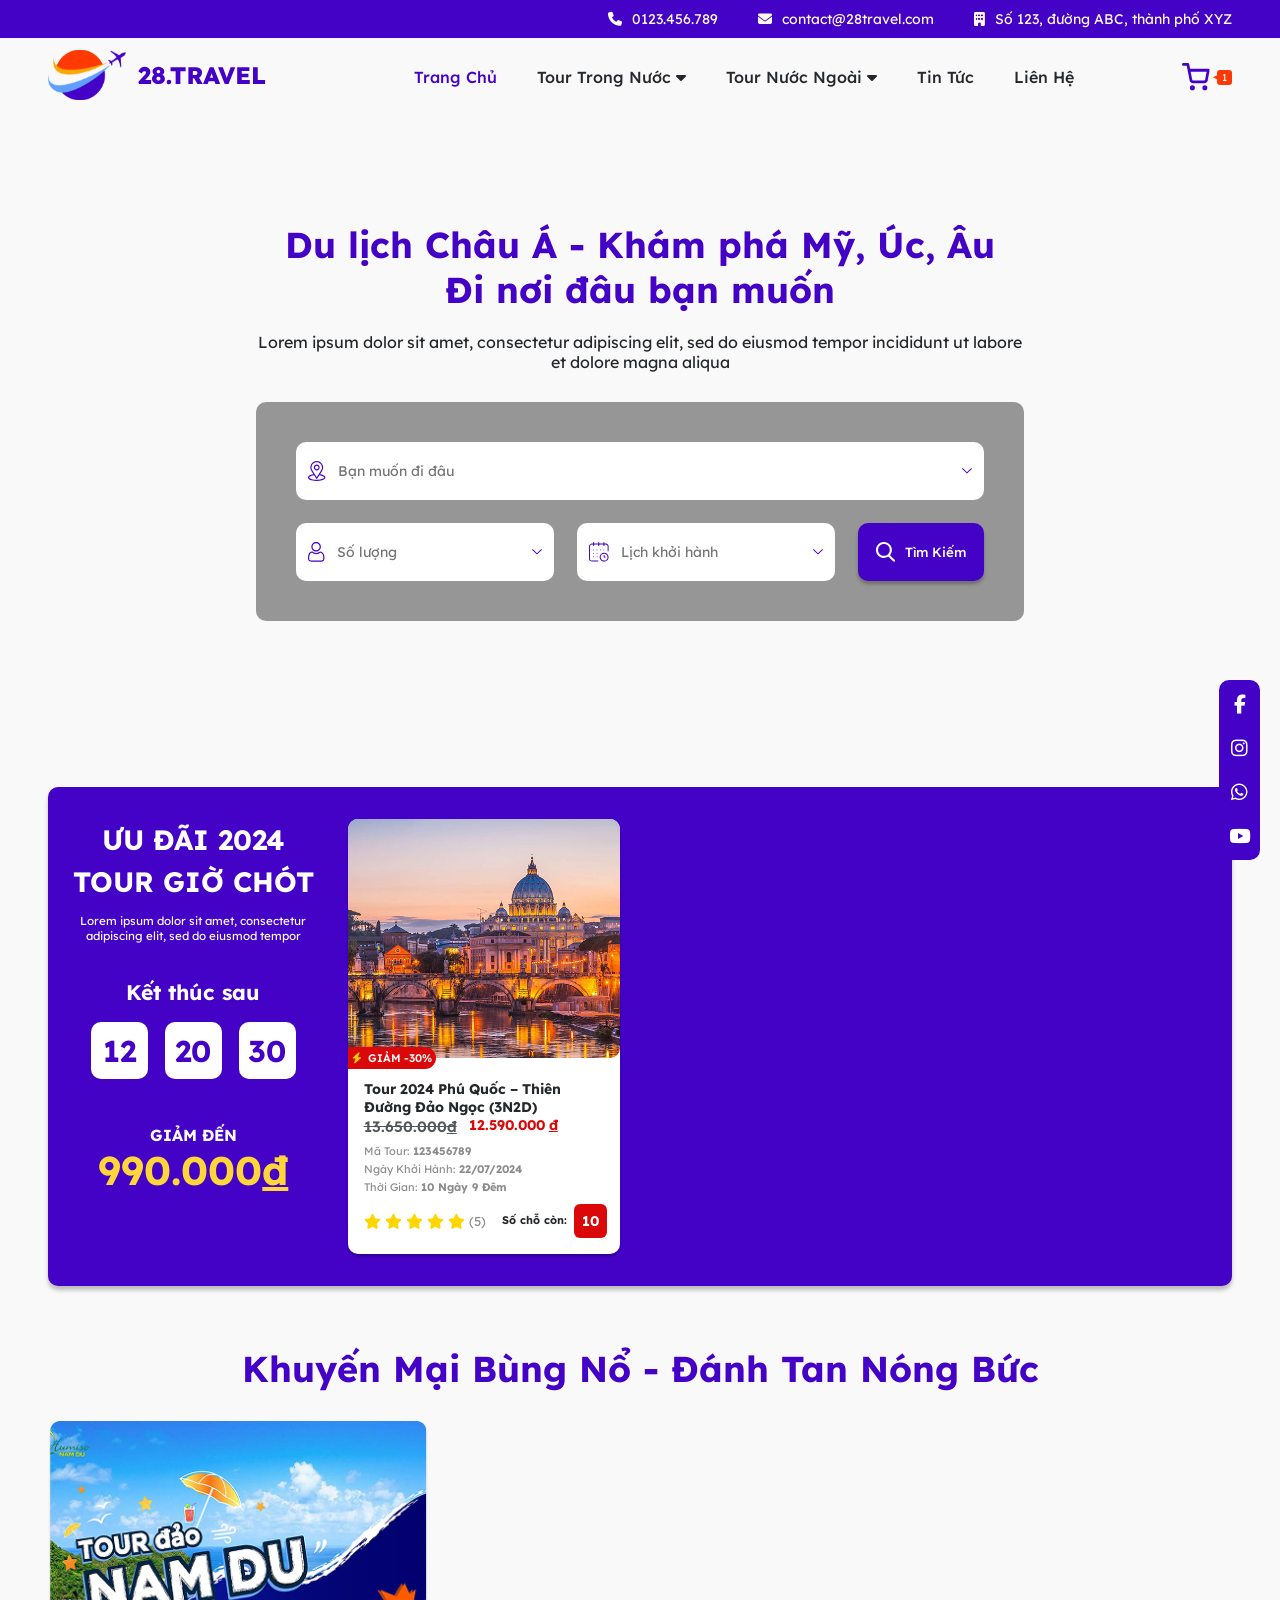
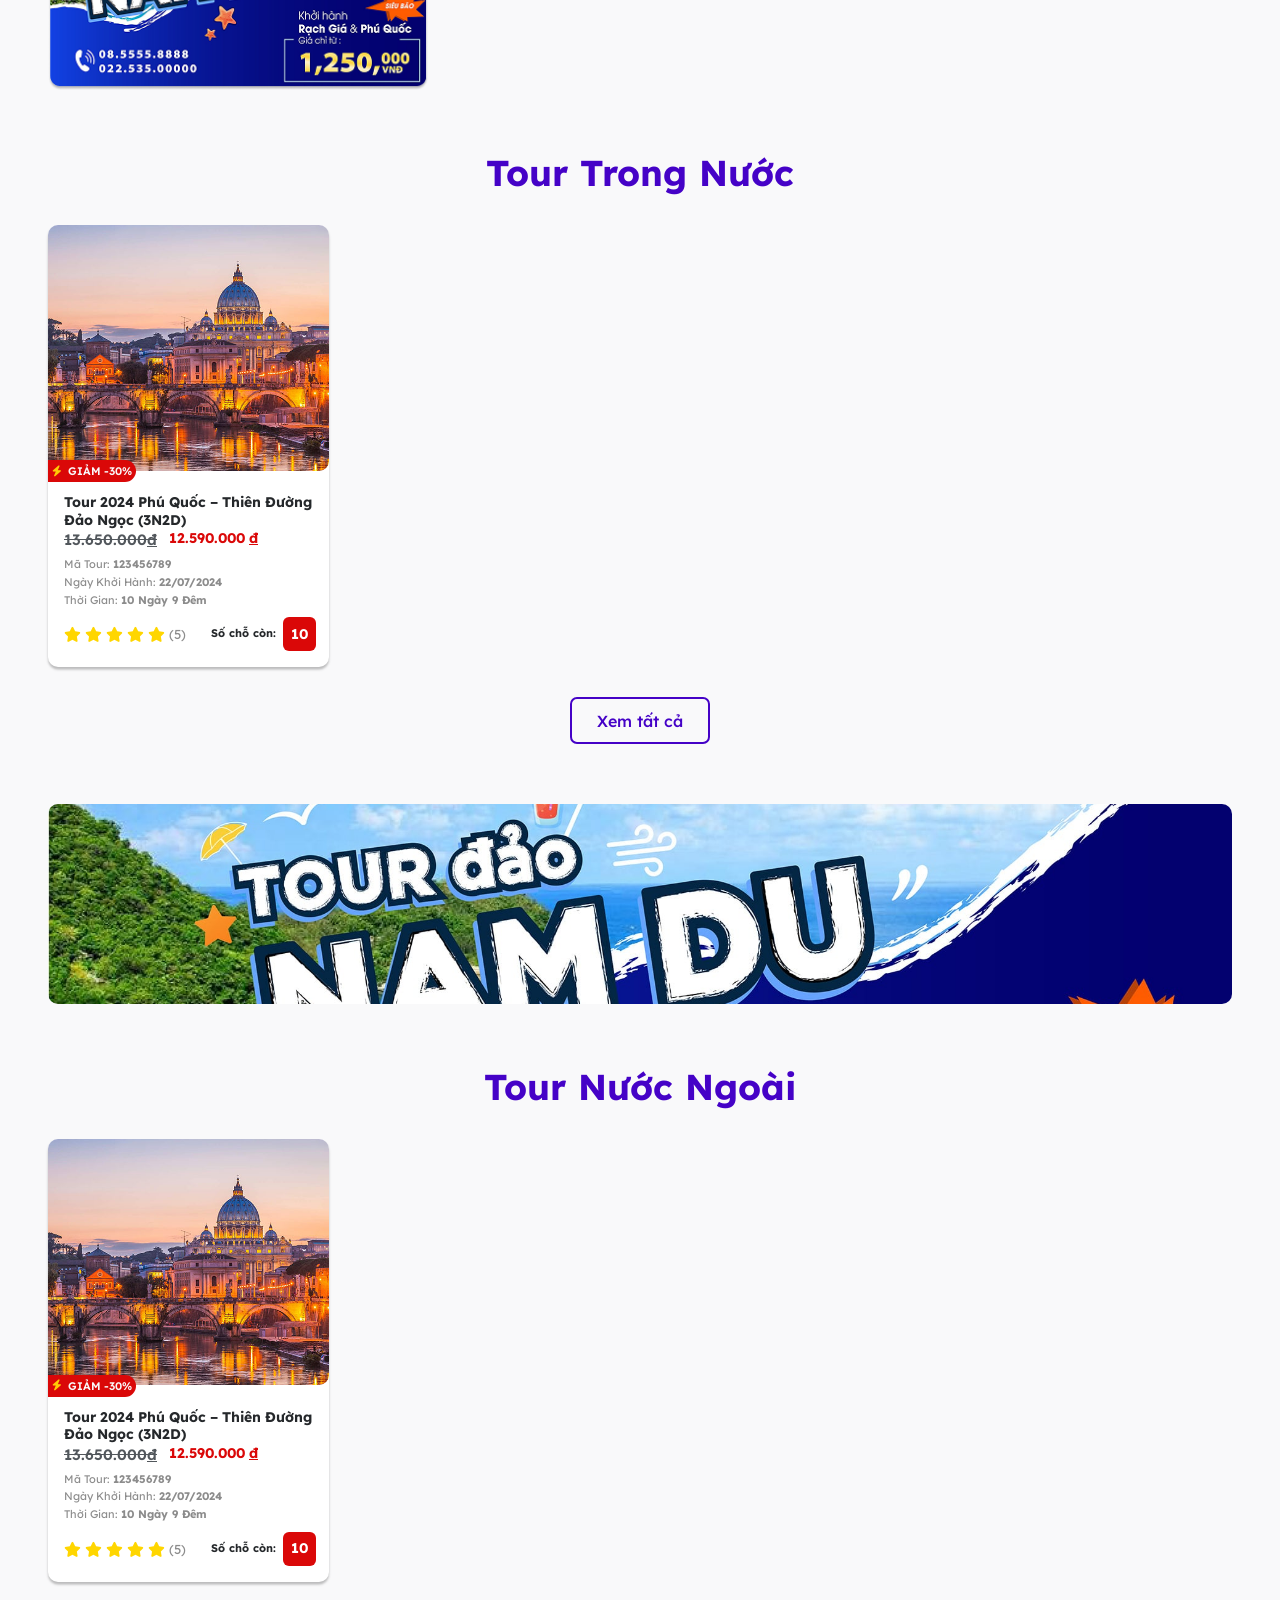
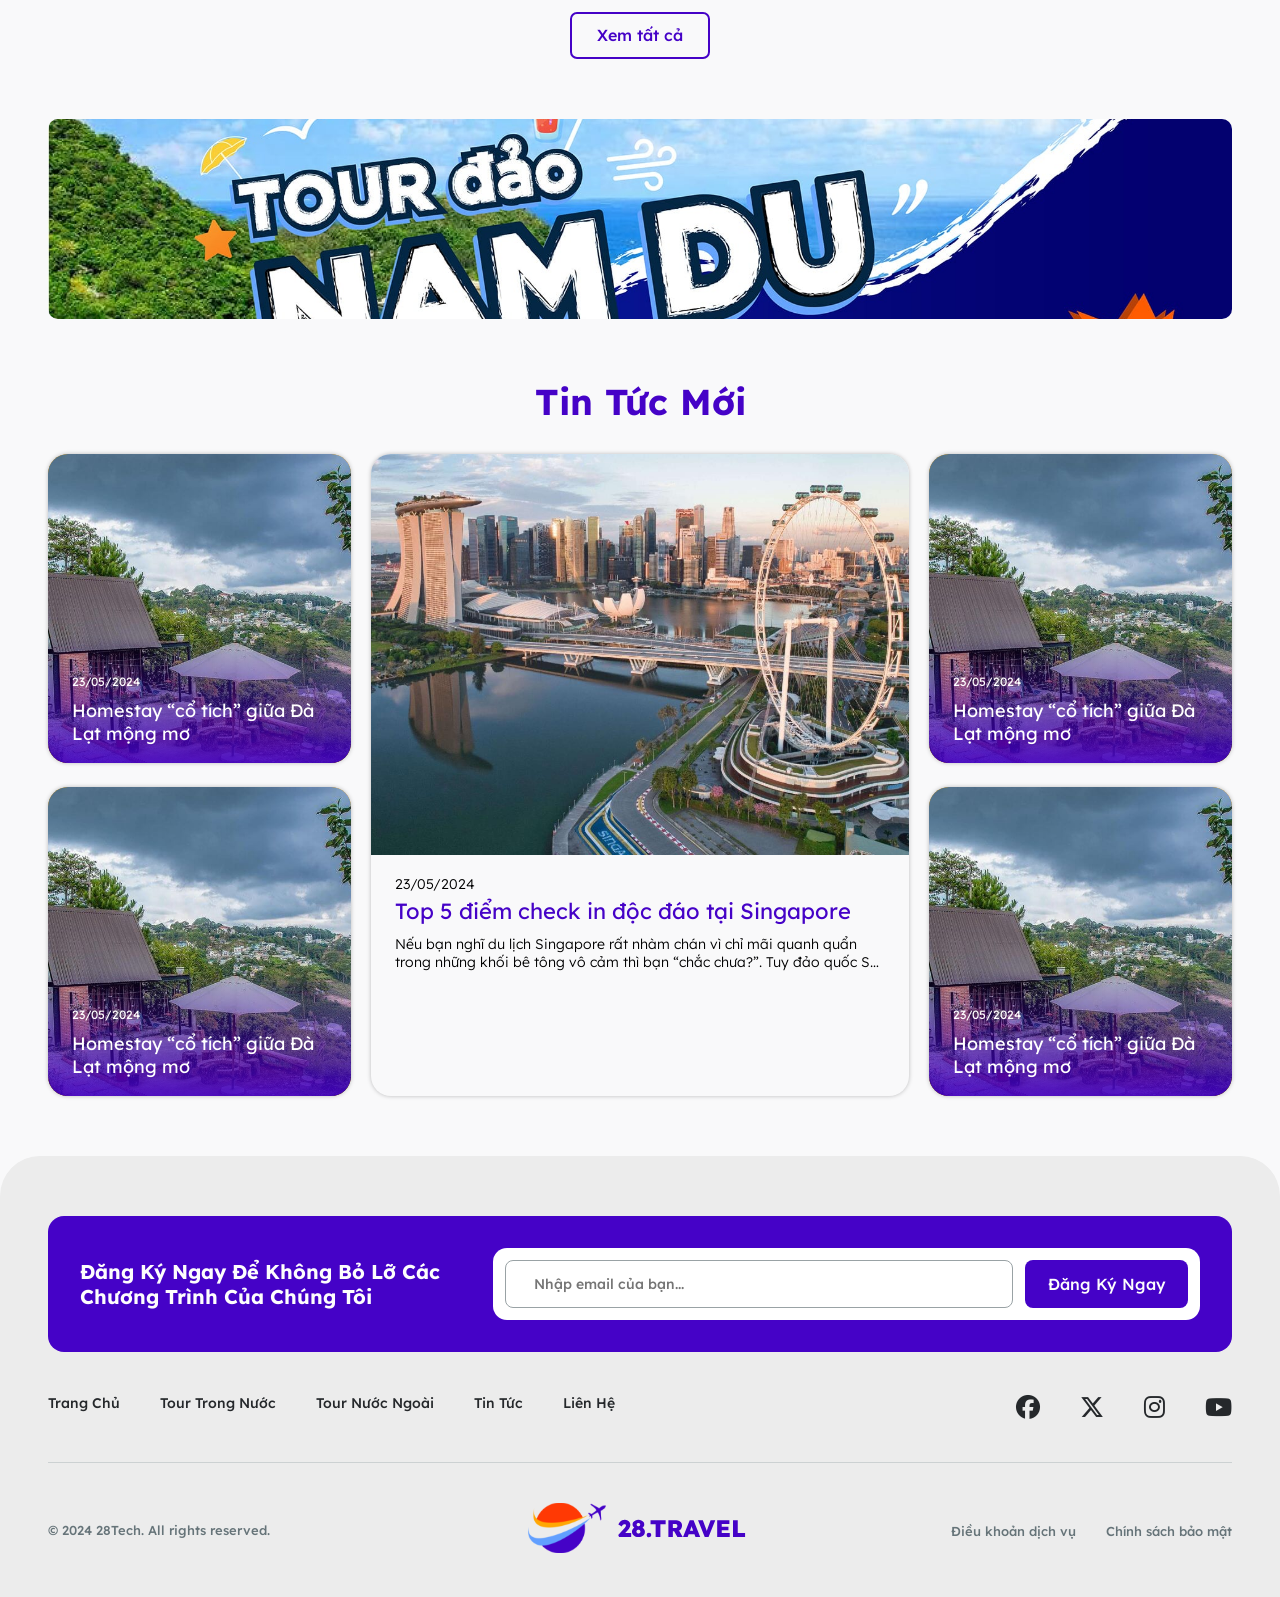
==== commit 2524d27c: "Lỗi hiển thị danh sách section-9" ====
--- a/index.html
+++ b/index.html
@@ -592,6 +592,31 @@
     </div>
    </footer>
   <!-- end Footer -->
+
+  <!-- contact -->
+  <ul class="contact">
+    <li>
+      <a href="" target="_blank">
+        <i class="fa-brands fa-facebook-f"></i>
+      </a>
+    </li>
+    <li>
+      <a href="" target="_blank">
+        <i class="fa-brands fa-instagram"></i>
+      </a>
+    </li>
+    <li>
+      <a href="" target="_blank">
+        <i class="fa-brands fa-whatsapp"></i>
+      </a>
+    </li>
+    <li>
+      <a href="" target="_blank">
+        <i class="fa-brands fa-youtube"></i>
+      </a>
+    </li>
+  </ul>
+  <!-- end contact -->
 </body>
 
 </html>
--- a/assets/css/style.css
+++ b/assets/css/style.css
@@ -601,6 +601,16 @@
   justify-content: center;
 }
 
+.box-button-1 {
+  font-weight: 500;
+  font-size: 13.32px;
+  color: #fff;
+  background-color: var(--color-1);
+  border: 0;
+  border-radius: 5px;
+}
+
+
 @media (max-width: 767.98px){
   .box-product .inner-meta {
     flex-direction: column;
@@ -1156,4 +1166,270 @@
     justify-content: center;
   }
 }
-/* end footer */+/* end footer */
+
+/* contact */
+.contact {
+  background-color: var(--color-1);
+  display: flex;
+  flex-direction: column;
+  gap: 20px;
+  padding: 12px 10px;
+  position: fixed;
+  right: 20px;
+  bottom: 40px;
+  border-radius: 10px;
+  margin: 0;
+  list-style: none;
+  align-items: center;
+}
+
+.contact a {
+  color: #fff;
+  font-size: 19px;
+}
+
+@media (max-width: 575.98px){
+  .contact {
+    display: none;
+  }
+}
+/* end contact */
+
+/* section 9 */
+.section-9 {
+  position: relative;
+}
+
+.section-9 .inner-image {
+  height: 253px;
+  width: 100%;
+  object-fit: cover;
+}
+
+.section-9 .inner-content {
+  position: absolute;
+  top: 0;
+  left: 0;
+  width: 100%;
+  height: 100%;
+  background: linear-gradient(180deg, rgba(255, 255, 255, 0) 0%, rgba(69, 2, 199, 0.8) 100%);
+  display: flex;
+  flex-direction: column;
+  justify-content: flex-end;
+  padding: 20px 0;
+}
+
+.section-9 .inner-content .inner-title {
+  font-weight: 500;
+  font-size: 32px;
+  color: #fff;
+  margin-top: 0;
+  margin-bottom: 8px;
+}
+
+.section-9 .inner-content .inner-links {
+  display: flex;
+  gap: 16px;
+  align-items: center;
+}
+
+.section-9 .inner-content a {
+  font-size: 16px;
+  font-weight: 400;
+  color: #fff;
+}
+
+.section-9 .inner-content i {
+  font-size: 10px;
+  color: #fff;
+}
+
+@media (max-width: 991.98px){
+  .section-9 .inner-title {
+    font-size: 20px;
+  }
+
+  .section-9 .inner-content a {
+    font-size: 11px;
+  }
+
+  .section-9 .inner-content i {
+    font-size: 8px;
+  }
+}
+
+@media (max-width: 991.98px){
+  .section-9 .inner-content .inner-links {
+    flex-wrap: wrap;
+    gap: 5px 10px;
+  }
+}
+/* end section 9 */
+
+/* section 10 */
+.section-10 {
+  padding: 60px 0;
+}
+
+.section-10 .inner-wrap {
+  display: grid;
+  grid-template-columns: 279fr 882fr;
+  gap: 23px;
+}
+
+.section-10 .inner-left {
+  padding: 15px;
+  border-radius: 10px;
+  box-shadow: 0px 0px 4px 0px #00000040;
+}
+
+.section-10 .inner-left .inner-head {
+  display: flex;
+  justify-content: space-between;
+  align-items: center;
+  margin-bottom: 15px;
+}
+
+.section-10 .inner-left .inner-title {
+  margin: 0;
+  color: var(--color-1);
+  font-weight: 600;
+  font-size: 18px;
+}
+
+.section-10 .inner-left i {
+  font-size: 18px;
+  color: var(--color-1);
+  cursor: pointer;
+}
+
+.section-10 .inner-group {
+  display: flex;
+  flex-direction: column;
+  gap: 5px;
+}
+
+.section-10 .inner-label {
+  font-weight: 400;
+  font-size: 14px;
+  color: #898B8D;
+}
+
+.section-10 .inner-group select,.section-10 .inner-group > input {
+  color: #898B8D;
+  font-size: 14px;
+  font-weight: 400;
+  height: 38px;
+  padding-left: 14px;
+  padding-right: 10px;
+  border-radius: 5px;
+  border: 1px solid #898B8D;
+}
+
+.section-10 .inner-list {
+  display: flex;
+  flex-direction: column;
+  gap: 5px;
+}
+
+.section-10 .inner-item {
+  display: flex;
+  border-radius: 5px;
+  border: 1px solid #898B8D;
+  height: 40px;
+  padding: 9px 16px;
+}
+
+.section-10 .inner-item .inner-item-label {
+  font-size: 14px;
+  font-weight: 400;
+  color: #898B8D;
+  flex: 1;
+}
+
+.section-10 .inner-item input {
+  width: 34px;
+  border: 0;
+  outline: none;
+}
+
+.section-10 .inner-form .box-button-1 {
+  margin-top: 15px;
+  width: 100%;
+  height: 38px;
+  cursor: pointer;
+}
+
+.section-10 .inner-right .inner-title {
+  margin-top: 0;
+  margin-bottom: 10px;
+  color: var(--color-1);
+  font-weight: 600;
+  font-size: 28px;
+}
+
+.section-10 .inner-right .inner-desc {
+  font-weight: 400;
+  font-size: 14px;
+  color: #747578;
+  margin-bottom: 10px;
+}
+
+.section-10 .inner-info {
+  display: flex;
+  justify-content: space-between;
+}
+
+.section-10 .inner-info .inner-sort {
+  display: flex;
+  gap: 16px;
+  align-items: center;
+}
+
+.section-10 .inner-info .inner-sort-title {
+  font-weight: 600;
+  font-size: 14px;
+  color: #747578;
+}
+
+.section-10 .inner-info .inner-sort-list {
+  margin: 0;
+  padding: 0;
+  display: flex;
+  gap: 16px;
+  align-items: center;
+}
+
+.section-10 .inner-info .inner-sort-list li {
+  font-weight: 400;
+  font-size: 12px;
+  color: #747578;
+  display: flex;
+  align-items: center;
+  gap: 5px;
+  cursor: pointer;
+}
+
+.section-10 .inner-info .inner-sort-list .inner-active {
+  color: #F9313D;
+
+}
+
+.section-10 .inner-info .inner-sort-list i {
+  font-size: 16px;
+}
+
+.section-10 .inner-info .inner-total {
+  font-weight: 400;
+  font-size: 14px;
+  color: #747578;
+}
+
+.section-10 .inner-right .inner-list-product {
+  display: grid;
+  grid-template-columns: 1fr 1fr 1fr;
+  gap: 20px;
+}
+/* end section 10 */
+
